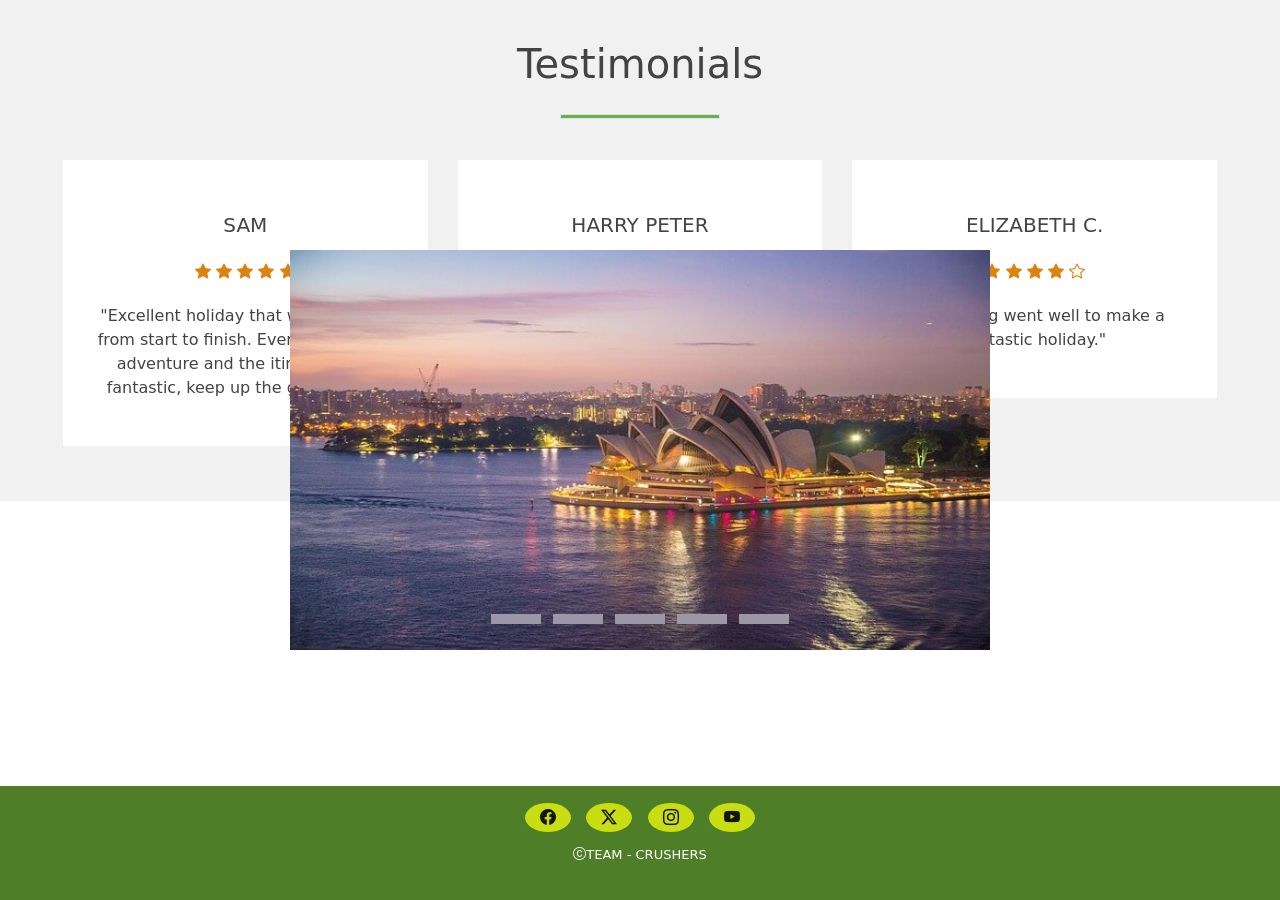
==== index.html @ ecd47035 "fixed testimonial in one row" ====
<!DOCTYPE html>
<html lang="en">

<head>

    <meta charset="UTF-8">
    <meta name="viewport" content="width=device-width, initial-scale=1.0">
    <link href="https://cdn.jsdelivr.net/npm/bootstrap@5.3.3/dist/css/bootstrap.min.css" rel="stylesheet">
    <link rel="stylesheet" href="assets/css/style.css">
    <link rel="stylesheet" href="https://cdn.jsdelivr.net/npm/bootstrap-icons@1.11.3/font/bootstrap-icons.min.css">
    <link rel="preconnect" href="https://fonts.googleapis.com">
    <link rel="preconnect" href="https://fonts.gstatic.com" crossorigin>
    <link
        href="https://fonts.googleapis.com/css2?family=Carattere&family=Noto+Sans:ital,wght@0,100..900;1,100..900&family=Open+Sans:ital,wght@0,300..800;1,300..800&family=Roboto:ital,wght@0,100;0,300;0,400;0,500;0,700;0,900;1,100;1,300;1,400;1,500;1,700;1,900&display=swap"
        rel="stylesheet">
    <title>Wanderlust Adventure</title>

</head>

<body>

    <!-- Logo, Navigation bar, Hero image1 and Hero text -->
    <header>

    </header>


    <!-- Popular destination section, with carousel? and search form?-->
    <section>
        <div class="slidershow middle">
            <div class="slides">
                <input type="radio" name="r1" id="r1" checked>
                <input type="radio" name="r2" id="r2">
                <input type="radio" name="r3" id="r3">
                <input type="radio" name="r4" id="r4">
                <input type="radio" name="r5" id="r5">
                <div class="image m1">
                    <img src="assets/css/images/australia_sydney_compressed.jpg" alt="australia_sydney_compressed">
                </div>
                <div class="image">
                    <img src="assets/css/images/brasil_rio_de_janeiro_compressed.jpg"
                        alt="brasil_rio_de_janeiro_compressed">
                </div>
                <div class="image">
                    <img src="assets/css/images/iceland_geyser_compressed.jpg" alt="iceland_geyser_compressed">
                </div>
                <div class="image">
                    <img src="assets/css/images/new_york_statue_of_liberty_compressed.jpg"
                        alt="new_york_statue_of_liberty_compressed">
                </div>
                <div class="image">
                    <img src="assets/css/images/paris_eiffel_tower_compressed.jpg" alt="paris_eiffel_tower_compressed">
                </div>
            </div>
            <div class="navigation">
                <label for="r1" class="bar"></label>
                <label for="r2" class="bar"></label>
                <label for="r3" class="bar"></label>
                <label for="r4" class="bar"></label>
                <label for="r5" class="bar"></label>
            </div>
        </div>
    </section>
    <!-- Testimonials -->
    <section>
        <div class="testimonials">
            <div class="inner">
                <h1>Testimonials</h1>
                <div class="border"></div>

                <div class="row">
                    <div class="col">
                        <div class="testimonial">
                            <div class="name">Sam</div>
                            <div class="stars">
                                <i class="bi bi-star-fill"></i>
                                <i class="bi bi-star-fill"></i>
                                <i class="bi bi-star-fill"></i>
                                <i class="bi bi-star-fill"></i>
                                <i class="bi bi-star-fill"></i>
                            </div>
                            <p>"Excellent holiday that was faultless from start to finish. Everyday was an adventure and
                                the itinerary was fantastic, keep up the good work!"</p>
                        </div>
                    </div>
                    <div class="col">
                        <div class="testimonial">
                            <div class="name">Harry Peter</div>
                            <div class="stars">
                                <i class="bi bi-star-fill"></i>
                                <i class="bi bi-star-fill"></i>
                                <i class="bi bi-star-fill"></i>
                                <i class="bi bi-star-fill"></i>
                                <i class="bi bi-star-fill"></i>
                            </div>
                            <p>"All went smoothly, and the information received was very useful."</p>
                        </div>
                    </div>
    
                    <div class="col">
                        <div class="testimonial">
                            <div class="name">Elizabeth C.</div>
                            <div class="stars">
                                <i class="bi bi-star-fill"></i>
                                <i class="bi bi-star-fill"></i>
                                <i class="bi bi-star-fill"></i>
                                <i class="bi bi-star-fill"></i>
                                <i class="bi bi-star"></i>
                            </div>
                            <p>
                                "Everything went well to make a fantastic holiday."</p>
                        </div>
                    </div>
                </div>
                
            </div>
        </div>
        </div>
        </div>

    </section>

    <!-- Footer -->
    <footer>
        <div class="footer-container">
            <div class="social-network social-icons">
                <span>
                    <a href="https://www.facebook.com/" target="_blank" aria-label="visit our facebook page"><i
                            class="bi bi-facebook"></i></a>
                    <a href="https://x.com/" target="_blank" aria-label="visit our twitter page"><i
                            class="bi bi-twitter-x"></i></a>
                    <a href="https://www.instagram.com/" target="_blank" aria-label="visit our instagram page"><i
                            class="bi bi-instagram"></i></a>
                    <a href="https://www.youtube.com/" target="_blank" aria-label="visit our youtube page"><i
                            class="bi bi-youtube"></i></a>
                </span>
            </div>

            <div class="footer-bottom">
                <p><i class="bi bi-c-circle"></i> Team - Crushers</p>

            </div>

        </div>
    </footer>



    <script src="https://cdn.jsdelivr.net/npm/bootstrap@5.3.3/dist/js/bootstrap.bundle.min.js">
    </script>

</body>

</html>
---- assets/css/style.css ----
html{
    height: 100%;
}

body {
    margin: 0;
    padding: 0;
    /* background: rgb(25, 12, 41); */
    min-height: 100%;
    display: flex;
    flex-direction: column;
}



/* Style for Popular destination section */

.slidershow {
    width: 700px;
    height: 400px;
    overflow: hidden;
}

.middle {
    position: absolute;
    top: 50%;
    left: 50%;
    transform: translate(-50%, -50%);

}

.navigation {
    position: absolute;
    bottom: 20px;
    left: 50%;
    transform: translateX(-50%);
    display: flex;
}

.bar {
    width: 50px;
    height: 10px;
    border-radius: 2px solid #ffffff;
    margin: 6px;
    background-color: #9c96a7;
    cursor: pointer;
    transition: 0.4s;
}

.bar:hover {
    background-color: #dd820c;
}

input[name="r1"]{
    position: absolute;
    visibility: hidden;
}

input[name="r2"]{
    position: absolute;
    visibility: hidden;
}

input[name="r3"]{
    position: absolute;
    visibility: hidden;
}

input[name="r4"]{
    position: absolute;
    visibility: hidden;
}

input[name="r5"]{
    position: absolute;
    visibility: hidden;
}

.slides {
    width: 500%;
    height: 100%;
    display: flex;
}

.image {
    width: 20%;
    transition: 0.6s;
}

.image img {
    width: 100%;
    height: 100%;
}

#r1:checked ~ .m1 {
    margin-left: 0;
}

#r2:checked ~ .m1 {
    margin-left: -20%;
}

#r3:checked ~ .m1 {
    margin-left: -40%;
}

#r4:checked ~ .m1 {
    margin-left: -60%;
}

#r5:checked ~ .m1 {
    margin-left: -80%;
}

/* ---------------------Testimonials Style-------- */

.testimonials {
    padding: 40px 0;
    background: #f1f1f1;
    color: #434343;
    display: flex;
    flex-wrap: wrap;
    text-align: center;
}

.inner {
    max-width: 1200px;
    margin: auto;
    overflow: hidden;
    padding: 0 20px;
}

.border {
    width: 160px;
    height: 5px;
    background: #6ab04c;
    margin: 26px auto;
}

.row {
    display: flex;
    flex-wrap: wrap;
    justify-content: center;
}

.col {
    flex: 33.33%;
    max-width: 33.33%;
    box-sizing: border-box;
    padding: 15px;
}

.testimonial {
    background: #fff;
    padding: 30px;
}

.name {
    font-size: 20px;
    text-transform: uppercase;
    margin: 20px 0;
}

.stars {
    color: #dd820c;
    margin-bottom: 20px;

}
/* for footer area */
footer{
    background-color: rgb(78, 126, 39);
    width: 100%;
    display: inline-block;
    margin-top: auto;

}

.footer-container{
    height: auto;
    width: 100%;
    padding: 20px 15px 20px 15px;
}

.social-network{
    display: flex;
    justify-content: center;
        
}

.social-icons a{
    list-style-type: none;
    display: inline block;
    text-decoration: none;
    padding: 5px;
    margin: 5px;
    background-color: #c9dd13;
    border-radius: 50%;
}


.social-icons a i{
    font-size: 1em;
    color: black;
    padding: 10px;
    opacity: 0.9;
    
}

.social-icons a:hover{
    background-color: #dd820c;
    transition: 0.5s;
}

.footer-bottom{
    align-items: center;
}

.footer-bottom p{
    display: flex;
    justify-content: center;
    text-transform: uppercase;
    font-size: small;
    padding-top: 15px;
    color: #fff;
}
.footer-bottom p span{
    justify-content: space-around;
}
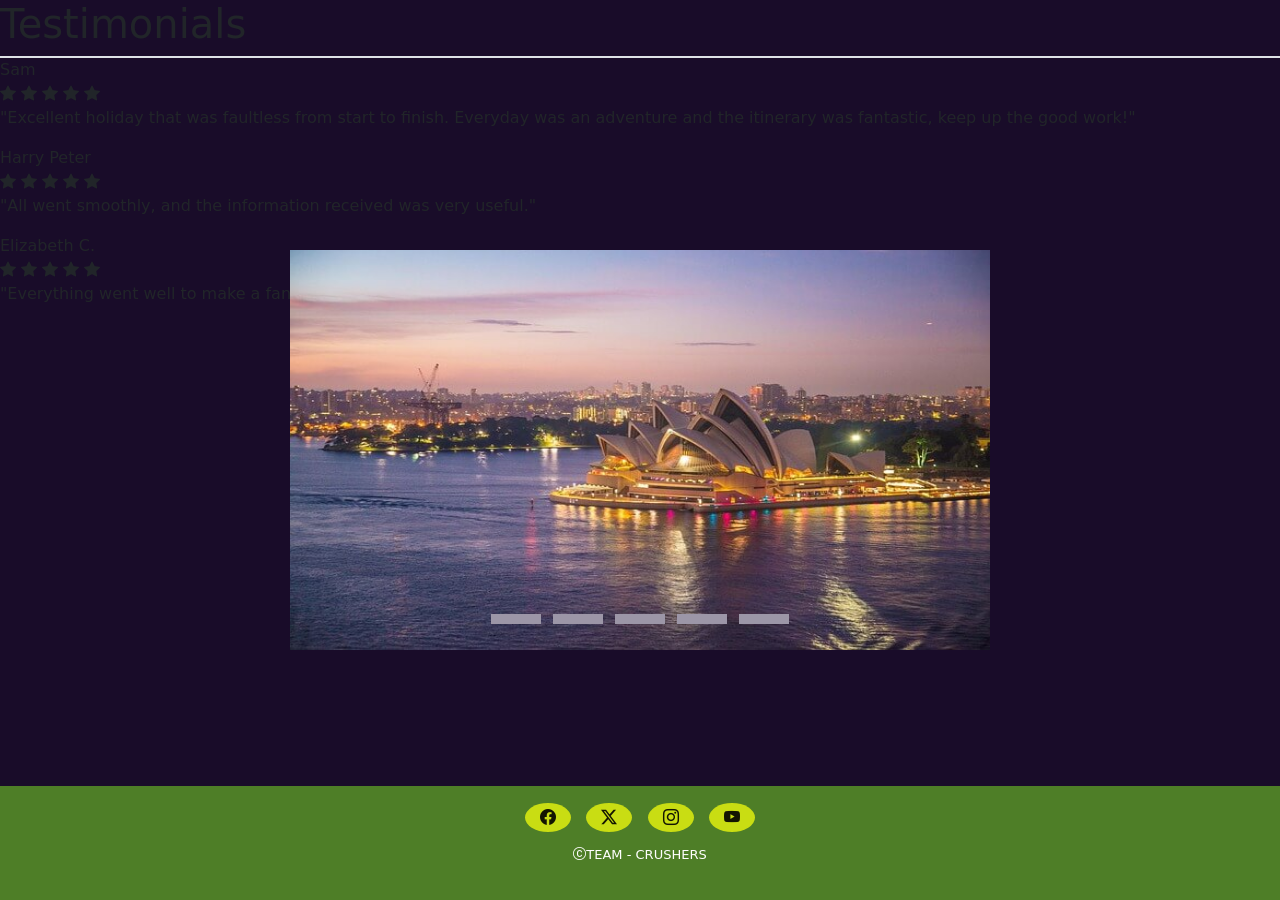
==== commit df88d297: "Added merged CSS file combining both styles." ====
--- a/index.html
+++ b/index.html
@@ -1,6 +1,5 @@
 <!DOCTYPE html>
 <html lang="en">
-
 <head>
 
     <meta charset="UTF-8">
@@ -10,9 +9,7 @@
     <link rel="stylesheet" href="https://cdn.jsdelivr.net/npm/bootstrap-icons@1.11.3/font/bootstrap-icons.min.css">
     <link rel="preconnect" href="https://fonts.googleapis.com">
     <link rel="preconnect" href="https://fonts.gstatic.com" crossorigin>
-    <link
-        href="https://fonts.googleapis.com/css2?family=Carattere&family=Noto+Sans:ital,wght@0,100..900;1,100..900&family=Open+Sans:ital,wght@0,300..800;1,300..800&family=Roboto:ital,wght@0,100;0,300;0,400;0,500;0,700;0,900;1,100;1,300;1,400;1,500;1,700;1,900&display=swap"
-        rel="stylesheet">
+    <link href="https://fonts.googleapis.com/css2?family=Carattere&family=Noto+Sans:ital,wght@0,100..900;1,100..900&family=Open+Sans:ital,wght@0,300..800;1,300..800&family=Roboto:ital,wght@0,100;0,300;0,400;0,500;0,700;0,900;1,100;1,300;1,400;1,500;1,700;1,900&display=swap" rel="stylesheet">
     <title>Wanderlust Adventure</title>
 
 </head>
@@ -20,11 +17,11 @@
 <body>
 
     <!-- Logo, Navigation bar, Hero image1 and Hero text -->
-    <header>
-
-    </header>
-
-
+    <header>       
+        
+    </header>  
+    
+    
     <!-- Popular destination section, with carousel? and search form?-->
     <section>
         <div class="slidershow middle">
@@ -38,15 +35,13 @@
                     <img src="assets/css/images/australia_sydney_compressed.jpg" alt="australia_sydney_compressed">
                 </div>
                 <div class="image">
-                    <img src="assets/css/images/brasil_rio_de_janeiro_compressed.jpg"
-                        alt="brasil_rio_de_janeiro_compressed">
+                    <img src="assets/css/images/brasil_rio_de_janeiro_compressed.jpg" alt="brasil_rio_de_janeiro_compressed">
                 </div>
                 <div class="image">
                     <img src="assets/css/images/iceland_geyser_compressed.jpg" alt="iceland_geyser_compressed">
                 </div>
                 <div class="image">
-                    <img src="assets/css/images/new_york_statue_of_liberty_compressed.jpg"
-                        alt="new_york_statue_of_liberty_compressed">
+                    <img src="assets/css/images/new_york_statue_of_liberty_compressed.jpg" alt="new_york_statue_of_liberty_compressed">
                 </div>
                 <div class="image">
                     <img src="assets/css/images/paris_eiffel_tower_compressed.jpg" alt="paris_eiffel_tower_compressed">
@@ -59,9 +54,9 @@
                 <label for="r4" class="bar"></label>
                 <label for="r5" class="bar"></label>
             </div>
-        </div>
+        </div>  
     </section>
-    <!-- Testimonials -->
+   <!-- Testimonials -->
     <section>
         <div class="testimonials">
             <div class="inner">
@@ -79,45 +74,42 @@
                                 <i class="bi bi-star-fill"></i>
                                 <i class="bi bi-star-fill"></i>
                             </div>
-                            <p>"Excellent holiday that was faultless from start to finish. Everyday was an adventure and
-                                the itinerary was fantastic, keep up the good work!"</p>
-                        </div>
-                    </div>
-                    <div class="col">
-                        <div class="testimonial">
-                            <div class="name">Harry Peter</div>
-                            <div class="stars">
-                                <i class="bi bi-star-fill"></i>
-                                <i class="bi bi-star-fill"></i>
-                                <i class="bi bi-star-fill"></i>
-                                <i class="bi bi-star-fill"></i>
-                                <i class="bi bi-star-fill"></i>
-                            </div>
-                            <p>"All went smoothly, and the information received was very useful."</p>
-                        </div>
-                    </div>
-    
-                    <div class="col">
-                        <div class="testimonial">
-                            <div class="name">Elizabeth C.</div>
-                            <div class="stars">
-                                <i class="bi bi-star-fill"></i>
-                                <i class="bi bi-star-fill"></i>
-                                <i class="bi bi-star-fill"></i>
-                                <i class="bi bi-star-fill"></i>
-                                <i class="bi bi-star"></i>
-                            </div>
-                            <p>
-                                "Everything went well to make a fantastic holiday."</p>
+                            <p>"Excellent holiday that was faultless from start to finish. Everyday was an adventure and the itinerary was fantastic, keep up the good work!"</p>
                         </div>
                     </div>
                 </div>
-                
+                <div class="col">
+                    <div class="testimonial">
+                        <div class="name">Harry Peter</div>
+                        <div class="stars">
+                            <i class="bi bi-star-fill"></i>
+                            <i class="bi bi-star-fill"></i>
+                            <i class="bi bi-star-fill"></i>
+                            <i class="bi bi-star-fill"></i>
+                            <i class="bi bi-star-fill"></i>
+                        </div>
+                        <p>"All went smoothly, and the information received was very useful."</p>
+                    </div>
+                </div>
+            </div>
+            <div class="col">
+                <div class="testimonial">
+                    <div class="name">Elizabeth C.</div>
+                    <div class="stars">
+                        <i class="bi bi-star-fill"></i>
+                        <i class="bi bi-star-fill"></i>
+                        <i class="bi bi-star-fill"></i>
+                        <i class="bi bi-star-fill"></i>
+                        <i class="bi bi-star-fill"></i>
+                    </div>
+                    <p>
+                        "Everything went well to make a fantastic holiday."</p>
+                </div>
             </div>
         </div>
+            </div>
         </div>
-        </div>
-
+         
     </section>
 
     <!-- Footer -->
@@ -125,30 +117,26 @@
         <div class="footer-container">
             <div class="social-network social-icons">
                 <span>
-                    <a href="https://www.facebook.com/" target="_blank" aria-label="visit our facebook page"><i
-                            class="bi bi-facebook"></i></a>
-                    <a href="https://x.com/" target="_blank" aria-label="visit our twitter page"><i
-                            class="bi bi-twitter-x"></i></a>
-                    <a href="https://www.instagram.com/" target="_blank" aria-label="visit our instagram page"><i
-                            class="bi bi-instagram"></i></a>
-                    <a href="https://www.youtube.com/" target="_blank" aria-label="visit our youtube page"><i
-                            class="bi bi-youtube"></i></a>
+                    <a href="https://www.facebook.com/" target="_blank" aria-label="visit our facebook page"><i class="bi bi-facebook"></i></a>
+                    <a href="https://x.com/" target="_blank" aria-label="visit our twitter page"><i class="bi bi-twitter-x"></i></a>
+                    <a href="https://www.instagram.com/" target="_blank" aria-label="visit our instagram page"><i class="bi bi-instagram"></i></a>
+                    <a href="https://www.youtube.com/" target="_blank" aria-label="visit our youtube page"><i class="bi bi-youtube"></i></a>
                 </span>
             </div>
 
             <div class="footer-bottom">
                 <p><i class="bi bi-c-circle"></i> Team - Crushers</p>
 
-            </div>
-
+            </div>          
+        
         </div>
     </footer>
 
+    
 
-
-    <script src="https://cdn.jsdelivr.net/npm/bootstrap@5.3.3/dist/js/bootstrap.bundle.min.js">
+    <script src="https://cdn.jsdelivr.net/npm/bootstrap@5.3.3/dist/js/bootstrap.bundle.min.js">        
     </script>
-
+    
 </body>
 
 </html>
--- a/assets/css/style.css
+++ b/assets/css/style.css
@@ -1,18 +1,15 @@
-
-html{
+html {
     height: 100%;
 }
 
 body {
     margin: 0;
     padding: 0;
-    /* background: rgb(25, 12, 41); */
+    background: rgb(25, 12, 41);
     min-height: 100%;
     display: flex;
     flex-direction: column;
 }
-
-
 
 /* Style for Popular destination section */
 
@@ -27,7 +24,6 @@
     top: 50%;
     left: 50%;
     transform: translate(-50%, -50%);
-
 }
 
 .navigation {
@@ -52,27 +48,11 @@
     background-color: #dd820c;
 }
 
-input[name="r1"]{
-    position: absolute;
-    visibility: hidden;
-}
-
-input[name="r2"]{
-    position: absolute;
-    visibility: hidden;
-}
-
-input[name="r3"]{
-    position: absolute;
-    visibility: hidden;
-}
-
-input[name="r4"]{
-    position: absolute;
-    visibility: hidden;
-}
-
-input[name="r5"]{
+input[name="r1"],
+input[name="r2"],
+input[name="r3"],
+input[name="r4"],
+input[name="r5"] {
     position: absolute;
     visibility: hidden;
 }
@@ -113,82 +93,26 @@
     margin-left: -80%;
 }
 
-/* ---------------------Testimonials Style-------- */
-
-.testimonials {
-    padding: 40px 0;
-    background: #f1f1f1;
-    color: #434343;
-    display: flex;
-    flex-wrap: wrap;
-    text-align: center;
-}
-
-.inner {
-    max-width: 1200px;
-    margin: auto;
-    overflow: hidden;
-    padding: 0 20px;
-}
-
-.border {
-    width: 160px;
-    height: 5px;
-    background: #6ab04c;
-    margin: 26px auto;
-}
-
-.row {
-    display: flex;
-    flex-wrap: wrap;
-    justify-content: center;
-}
-
-.col {
-    flex: 33.33%;
-    max-width: 33.33%;
-    box-sizing: border-box;
-    padding: 15px;
-}
-
-.testimonial {
-    background: #fff;
-    padding: 30px;
-}
-
-.name {
-    font-size: 20px;
-    text-transform: uppercase;
-    margin: 20px 0;
-}
-
-.stars {
-    color: #dd820c;
-    margin-bottom: 20px;
-
-}
 /* for footer area */
-footer{
+footer {
     background-color: rgb(78, 126, 39);
     width: 100%;
     display: inline-block;
     margin-top: auto;
-
-}
-
-.footer-container{
+}
+
+.footer-container {
     height: auto;
     width: 100%;
     padding: 20px 15px 20px 15px;
 }
 
-.social-network{
+.social-network {
     display: flex;
     justify-content: center;
-        
-}
-
-.social-icons a{
+}
+
+.social-icons a {
     list-style-type: none;
     display: inline block;
     text-decoration: none;
@@ -198,25 +122,23 @@
     border-radius: 50%;
 }
 
-
-.social-icons a i{
+.social-icons a i {
     font-size: 1em;
     color: black;
     padding: 10px;
     opacity: 0.9;
-    
-}
-
-.social-icons a:hover{
+}
+
+.social-icons a:hover {
     background-color: #dd820c;
     transition: 0.5s;
 }
 
-.footer-bottom{
+.footer-bottom {
     align-items: center;
 }
 
-.footer-bottom p{
+.footer-bottom p {
     display: flex;
     justify-content: center;
     text-transform: uppercase;
@@ -224,6 +146,55 @@
     padding-top: 15px;
     color: #fff;
 }
-.footer-bottom p span{
+
+.footer-bottom p span {
     justify-content: space-around;
-}+}
+
+/* Additional styles for header and navbar */
+
+.header-background {
+    background-image: url('../images/beach_compressed.jpg'); 
+    background-size: cover;
+    background-position: center;
+    color: white;
+    padding: 50px 0;
+}
+
+.breadcrumb-item a {
+    color: #ffffff;
+}
+
+.breadcrumb-item.active {
+    color: #ffffff;
+}
+
+.navbar {
+    background-color: #ffffff; 
+    color: #000000;
+    display: flex;
+    justify-content: space-between;
+    align-items: center;
+    padding: 1rem;
+}
+
+.navbar-nav {
+    list-style: none;
+    margin: 0;
+    padding: 0;
+    display: flex;
+    gap: 1rem;
+}
+
+.navbar a {
+    color: #000000; 
+    text-decoration: none;
+}
+
+.navbar a:hover {
+    color: #000000; 
+}
+
+.navbar .disabled {
+    color: #cccccc; 
+}
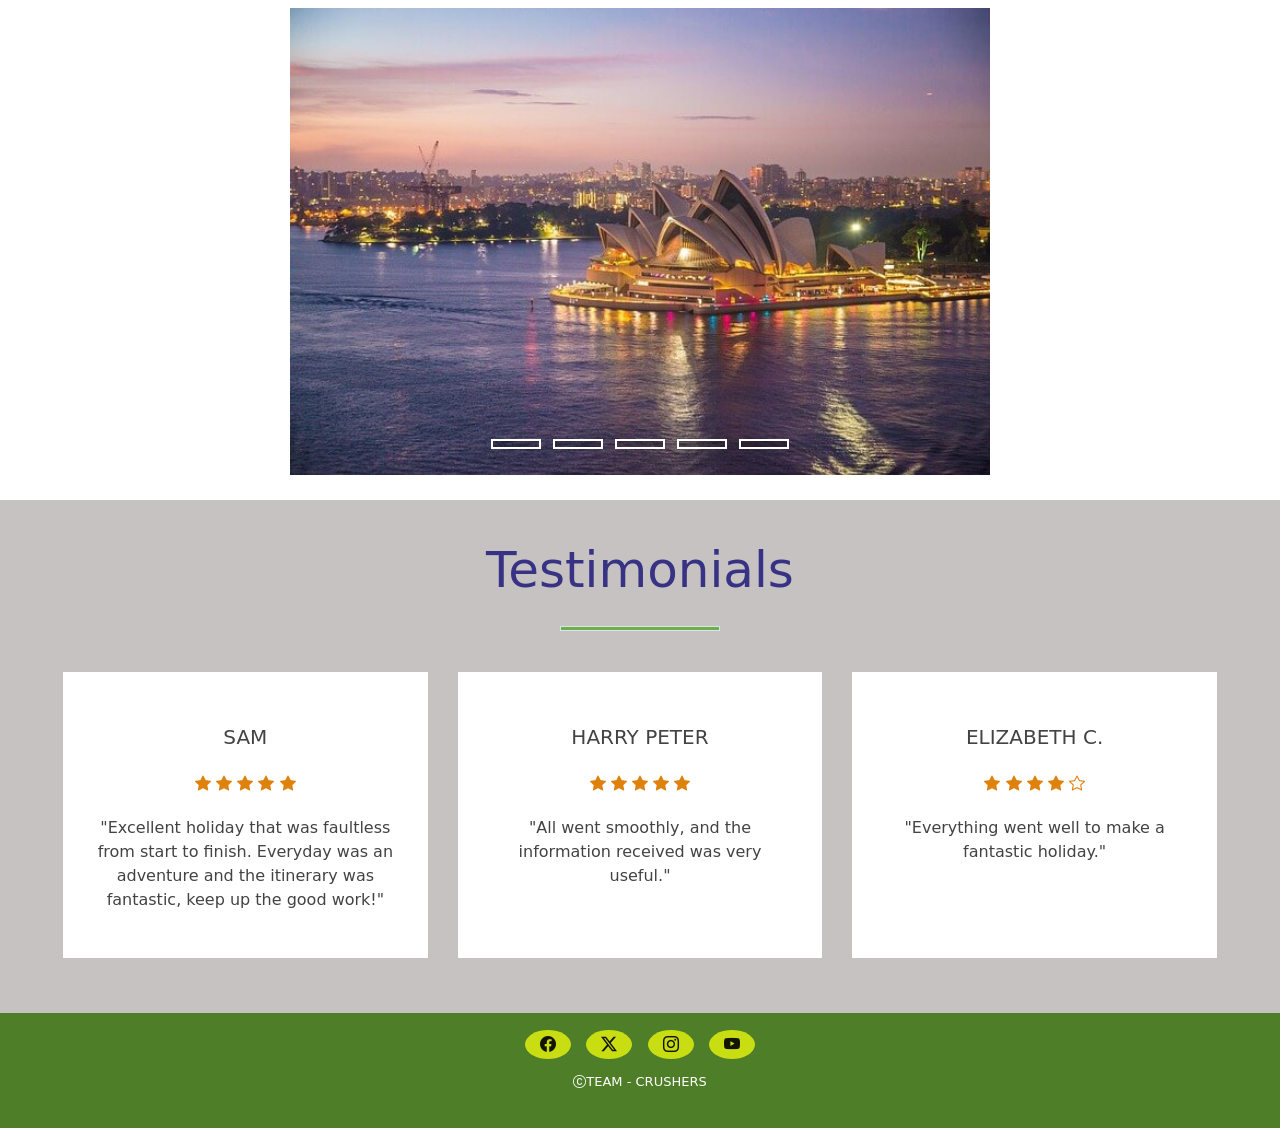
==== commit 48c89405: "added style to testimonials" ====
--- a/index.html
+++ b/index.html
@@ -1,5 +1,6 @@
 <!DOCTYPE html>
 <html lang="en">
+
 <head>
 
     <meta charset="UTF-8">
@@ -9,7 +10,9 @@
     <link rel="stylesheet" href="https://cdn.jsdelivr.net/npm/bootstrap-icons@1.11.3/font/bootstrap-icons.min.css">
     <link rel="preconnect" href="https://fonts.googleapis.com">
     <link rel="preconnect" href="https://fonts.gstatic.com" crossorigin>
-    <link href="https://fonts.googleapis.com/css2?family=Carattere&family=Noto+Sans:ital,wght@0,100..900;1,100..900&family=Open+Sans:ital,wght@0,300..800;1,300..800&family=Roboto:ital,wght@0,100;0,300;0,400;0,500;0,700;0,900;1,100;1,300;1,400;1,500;1,700;1,900&display=swap" rel="stylesheet">
+    <link
+        href="https://fonts.googleapis.com/css2?family=Carattere&family=Noto+Sans:ital,wght@0,100..900;1,100..900&family=Open+Sans:ital,wght@0,300..800;1,300..800&family=Roboto:ital,wght@0,100;0,300;0,400;0,500;0,700;0,900;1,100;1,300;1,400;1,500;1,700;1,900&display=swap"
+        rel="stylesheet">
     <title>Wanderlust Adventure</title>
 
 </head>
@@ -17,31 +20,33 @@
 <body>
 
     <!-- Logo, Navigation bar, Hero image1 and Hero text -->
-    <header>       
-        
-    </header>  
-    
-    
+    <header>
+
+    </header>
+
+
     <!-- Popular destination section, with carousel? and search form?-->
     <section>
         <div class="slidershow middle">
             <div class="slides">
                 <input type="radio" name="r1" id="r1" checked>
-                <input type="radio" name="r2" id="r2">
-                <input type="radio" name="r3" id="r3">
-                <input type="radio" name="r4" id="r4">
-                <input type="radio" name="r5" id="r5">
+                <input type="radio" name="r1" id="r2">
+                <input type="radio" name="r1" id="r3">
+                <input type="radio" name="r1" id="r4">
+                <input type="radio" name="r1" id="r5">
                 <div class="image m1">
                     <img src="assets/css/images/australia_sydney_compressed.jpg" alt="australia_sydney_compressed">
                 </div>
                 <div class="image">
-                    <img src="assets/css/images/brasil_rio_de_janeiro_compressed.jpg" alt="brasil_rio_de_janeiro_compressed">
+                    <img src="assets/css/images/brasil_rio_de_janeiro_compressed.jpg"
+                        alt="brasil_rio_de_janeiro_compressed">
                 </div>
                 <div class="image">
                     <img src="assets/css/images/iceland_geyser_compressed.jpg" alt="iceland_geyser_compressed">
                 </div>
                 <div class="image">
-                    <img src="assets/css/images/new_york_statue_of_liberty_compressed.jpg" alt="new_york_statue_of_liberty_compressed">
+                    <img src="assets/css/images/new_york_statue_of_liberty_compressed.jpg"
+                        alt="new_york_statue_of_liberty_compressed">
                 </div>
                 <div class="image">
                     <img src="assets/css/images/paris_eiffel_tower_compressed.jpg" alt="paris_eiffel_tower_compressed">
@@ -54,9 +59,9 @@
                 <label for="r4" class="bar"></label>
                 <label for="r5" class="bar"></label>
             </div>
-        </div>  
+        </div>
     </section>
-   <!-- Testimonials -->
+    <!-- Testimonials -->
     <section>
         <div class="testimonials">
             <div class="inner">
@@ -74,42 +79,45 @@
                                 <i class="bi bi-star-fill"></i>
                                 <i class="bi bi-star-fill"></i>
                             </div>
-                            <p>"Excellent holiday that was faultless from start to finish. Everyday was an adventure and the itinerary was fantastic, keep up the good work!"</p>
+                            <p>"Excellent holiday that was faultless from start to finish. Everyday was an adventure and
+                                the itinerary was fantastic, keep up the good work!"</p>
+                        </div>
+                    </div>
+                    <div class="col">
+                        <div class="testimonial">
+                            <div class="name">Harry Peter</div>
+                            <div class="stars">
+                                <i class="bi bi-star-fill"></i>
+                                <i class="bi bi-star-fill"></i>
+                                <i class="bi bi-star-fill"></i>
+                                <i class="bi bi-star-fill"></i>
+                                <i class="bi bi-star-fill"></i>
+                            </div>
+                            <p>"All went smoothly, and the information received was very useful."</p>
+                        </div>
+                    </div>
+    
+                    <div class="col">
+                        <div class="testimonial">
+                            <div class="name">Elizabeth C.</div>
+                            <div class="stars">
+                                <i class="bi bi-star-fill"></i>
+                                <i class="bi bi-star-fill"></i>
+                                <i class="bi bi-star-fill"></i>
+                                <i class="bi bi-star-fill"></i>
+                                <i class="bi bi-star"></i>
+                            </div>
+                            <p>
+                                "Everything went well to make a fantastic holiday."</p>
                         </div>
                     </div>
                 </div>
-                <div class="col">
-                    <div class="testimonial">
-                        <div class="name">Harry Peter</div>
-                        <div class="stars">
-                            <i class="bi bi-star-fill"></i>
-                            <i class="bi bi-star-fill"></i>
-                            <i class="bi bi-star-fill"></i>
-                            <i class="bi bi-star-fill"></i>
-                            <i class="bi bi-star-fill"></i>
-                        </div>
-                        <p>"All went smoothly, and the information received was very useful."</p>
-                    </div>
-                </div>
-            </div>
-            <div class="col">
-                <div class="testimonial">
-                    <div class="name">Elizabeth C.</div>
-                    <div class="stars">
-                        <i class="bi bi-star-fill"></i>
-                        <i class="bi bi-star-fill"></i>
-                        <i class="bi bi-star-fill"></i>
-                        <i class="bi bi-star-fill"></i>
-                        <i class="bi bi-star-fill"></i>
-                    </div>
-                    <p>
-                        "Everything went well to make a fantastic holiday."</p>
-                </div>
+                
             </div>
         </div>
-            </div>
         </div>
-         
+        </div>
+
     </section>
 
     <!-- Footer -->
@@ -117,26 +125,30 @@
         <div class="footer-container">
             <div class="social-network social-icons">
                 <span>
-                    <a href="https://www.facebook.com/" target="_blank" aria-label="visit our facebook page"><i class="bi bi-facebook"></i></a>
-                    <a href="https://x.com/" target="_blank" aria-label="visit our twitter page"><i class="bi bi-twitter-x"></i></a>
-                    <a href="https://www.instagram.com/" target="_blank" aria-label="visit our instagram page"><i class="bi bi-instagram"></i></a>
-                    <a href="https://www.youtube.com/" target="_blank" aria-label="visit our youtube page"><i class="bi bi-youtube"></i></a>
+                    <a href="https://www.facebook.com/" target="_blank" aria-label="visit our facebook page"><i
+                            class="bi bi-facebook"></i></a>
+                    <a href="https://x.com/" target="_blank" aria-label="visit our twitter page"><i
+                            class="bi bi-twitter-x"></i></a>
+                    <a href="https://www.instagram.com/" target="_blank" aria-label="visit our instagram page"><i
+                            class="bi bi-instagram"></i></a>
+                    <a href="https://www.youtube.com/" target="_blank" aria-label="visit our youtube page"><i
+                            class="bi bi-youtube"></i></a>
                 </span>
             </div>
 
             <div class="footer-bottom">
                 <p><i class="bi bi-c-circle"></i> Team - Crushers</p>
 
-            </div>          
-        
+            </div>
+
         </div>
     </footer>
 
-    
 
-    <script src="https://cdn.jsdelivr.net/npm/bootstrap@5.3.3/dist/js/bootstrap.bundle.min.js">        
+
+    <script src="https://cdn.jsdelivr.net/npm/bootstrap@5.3.3/dist/js/bootstrap.bundle.min.js">
     </script>
-    
+
 </body>
 
 </html>
--- a/assets/css/style.css
+++ b/assets/css/style.css
@@ -1,29 +1,34 @@
-html {
+
+html{
     height: 100%;
 }
 
 body {
     margin: 0;
     padding: 0;
-    background: rgb(25, 12, 41);
+    /* background: rgb(32, 24, 77); */
     min-height: 100%;
     display: flex;
     flex-direction: column;
 }
+
+
 
 /* Style for Popular destination section */
 
 .slidershow {
     width: 700px;
-    height: 400px;
+    height: 500px;
     overflow: hidden;
+    margin-top: auto;
 }
 
 .middle {
-    position: absolute;
+    position: relative;
     top: 50%;
     left: 50%;
-    transform: translate(-50%, -50%);
+    transform: translate(-50%, -5%);
+
 }
 
 .navigation {
@@ -37,9 +42,9 @@
 .bar {
     width: 50px;
     height: 10px;
-    border-radius: 2px solid #ffffff;
+    border: 2px solid #ffffff;
     margin: 6px;
-    background-color: #9c96a7;
+    background-color: rgba(0, 0, 0, 0.2);
     cursor: pointer;
     transition: 0.4s;
 }
@@ -48,11 +53,27 @@
     background-color: #dd820c;
 }
 
-input[name="r1"],
-input[name="r2"],
-input[name="r3"],
-input[name="r4"],
-input[name="r5"] {
+input[name="r1"]{
+    position: absolute;
+    visibility: hidden;
+}
+
+input[name="r2"]{
+    position: absolute;
+    visibility: hidden;
+}
+
+input[name="r3"]{
+    position: absolute;
+    visibility: hidden;
+}
+
+input[name="r4"]{
+    position: absolute;
+    visibility: hidden;
+}
+
+input[name="r5"]{
     position: absolute;
     visibility: hidden;
 }
@@ -66,6 +87,7 @@
 .image {
     width: 20%;
     transition: 0.6s;
+    margin-top: auto;
 }
 
 .image img {
@@ -78,7 +100,7 @@
 }
 
 #r2:checked ~ .m1 {
-    margin-left: -20%;
+    margin-left: -20%; 
 }
 
 #r3:checked ~ .m1 {
@@ -93,26 +115,92 @@
     margin-left: -80%;
 }
 
+/* ---------------------Testimonials Style-------- */
+
+.testimonials {
+    padding: 40px 0;
+    background: #c7c2c2;
+    color: #434343;
+    display: flex;
+    flex-wrap: wrap;
+    text-align: center;
+    margin-top: auto;
+}
+.testimonials h1 {
+    font-size: 50px;
+    color: rgb(55, 50, 131);
+    font-style: normal;
+   
+}
+
+.inner {
+    max-width: 1200px;
+    margin: auto;
+    overflow: hidden;
+    padding: 0 20px;
+}
+
+.border {
+    width: 160px;
+    height: 5px;
+    background: #6ab04c;
+    margin: 26px auto;
+}
+
+.row {
+    display: flex;
+    flex-wrap: wrap;
+    justify-content: center;
+    z-index: 1;
+}
+
+.col {
+    flex: 33.33%;
+    max-width: 33.33%;
+    box-sizing: border-box;
+    padding: 15px;
+}
+
+.testimonial {
+    background: #fff;
+    padding: 30px;
+    width: 100%;
+    height: 100%;
+}
+
+.name {
+    font-size: 20px;
+    text-transform: uppercase;
+    margin: 20px 0;
+}
+
+.stars {
+    color: #dd820c;
+    margin-bottom: 20px;
+
+}
 /* for footer area */
-footer {
+footer{
     background-color: rgb(78, 126, 39);
     width: 100%;
     display: inline-block;
     margin-top: auto;
-}
-
-.footer-container {
+
+}
+
+.footer-container{
     height: auto;
     width: 100%;
     padding: 20px 15px 20px 15px;
 }
 
-.social-network {
+.social-network{
     display: flex;
     justify-content: center;
-}
-
-.social-icons a {
+        
+}
+
+.social-icons a{
     list-style-type: none;
     display: inline block;
     text-decoration: none;
@@ -122,23 +210,25 @@
     border-radius: 50%;
 }
 
-.social-icons a i {
+
+.social-icons a i{
     font-size: 1em;
     color: black;
     padding: 10px;
     opacity: 0.9;
-}
-
-.social-icons a:hover {
+    
+}
+
+.social-icons a:hover{
     background-color: #dd820c;
     transition: 0.5s;
 }
 
-.footer-bottom {
+.footer-bottom{
     align-items: center;
 }
 
-.footer-bottom p {
+.footer-bottom p{
     display: flex;
     justify-content: center;
     text-transform: uppercase;
@@ -146,55 +236,22 @@
     padding-top: 15px;
     color: #fff;
 }
-
-.footer-bottom p span {
+.footer-bottom p span{
     justify-content: space-around;
 }
 
-/* Additional styles for header and navbar */
-
-.header-background {
-    background-image: url('../images/beach_compressed.jpg'); 
-    background-size: cover;
-    background-position: center;
-    color: white;
-    padding: 50px 0;
-}
-
-.breadcrumb-item a {
-    color: #ffffff;
-}
-
-.breadcrumb-item.active {
-    color: #ffffff;
-}
-
-.navbar {
-    background-color: #ffffff; 
-    color: #000000;
-    display: flex;
-    justify-content: space-between;
-    align-items: center;
-    padding: 1rem;
-}
-
-.navbar-nav {
-    list-style: none;
-    margin: 0;
-    padding: 0;
-    display: flex;
-    gap: 1rem;
-}
-
-.navbar a {
-    color: #000000; 
-    text-decoration: none;
-}
-
-.navbar a:hover {
-    color: #000000; 
-}
-
-.navbar .disabled {
-    color: #cccccc; 
-}
+/* ------------Media Queries for Testimonials------------------------ */
+
+@media screen and (max-width:960px){
+    .col {
+        flex: 100%;
+        max-width: 50%;
+    }
+}
+@media screen and (max-width:768px){
+    .col {
+        flex: 100%;
+        max-width: 100%;
+    }
+}
+
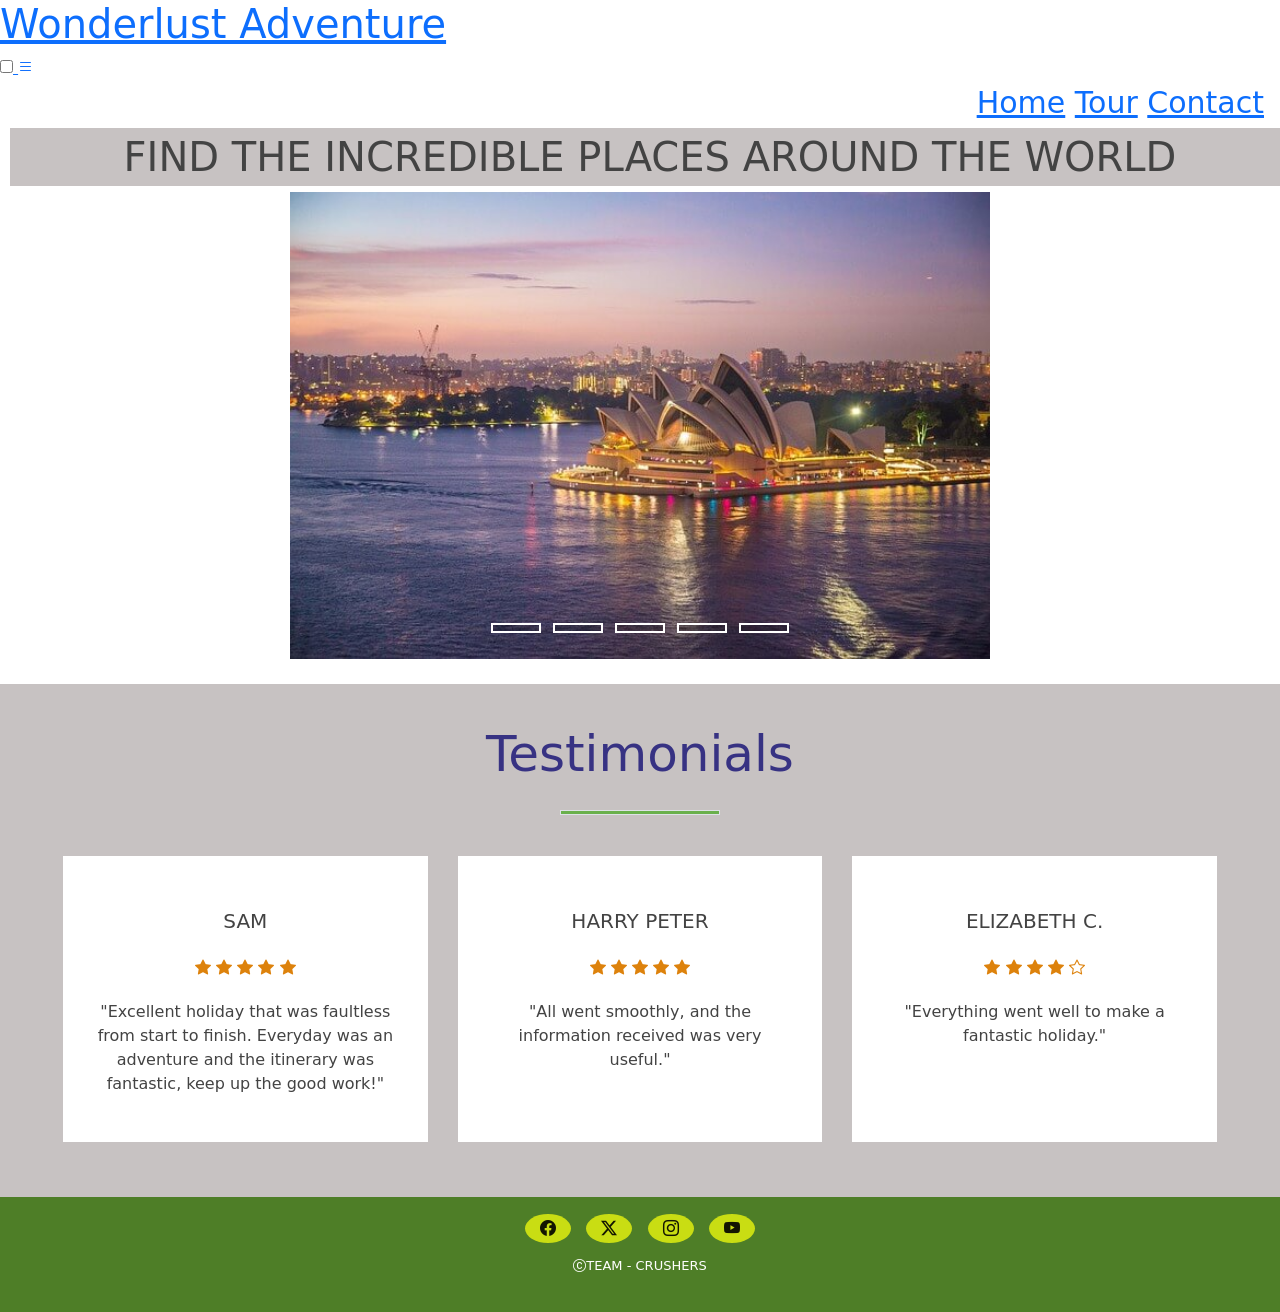
==== commit a91220c4: "add  content to ontact page" ====
--- a/index.html
+++ b/index.html
@@ -19,14 +19,31 @@
 
 <body>
 
+
     <!-- Logo, Navigation bar, Hero image1 and Hero text -->
     <header>
-
+        <a href="index.html">
+            <h1 id="logo">Wonderlust Adventure</h1>
+            <input type="checkbox" id="bar" name="burger-bar">
+            <label for="bar" class="burger-bar-menu">
+                <i class="bi bi-list"></i>
+            </label>
+        </a>
+        <nav>
+            <a href="index.html">Home</a>
+            <a href="tour.html">Tour</a>
+            <a href="contact.html">Contact</a>
+        </nav>
     </header>
 
+    <!-- Popular destination section, with carousel? and search form?-->
 
-    <!-- Popular destination section, with carousel? and search form?-->
+    <div class="tagline">
+        <h1>Find the incredible places around the world</h1>
+
+    </div>
     <section>
+
         <div class="slidershow middle">
             <div class="slides">
                 <input type="radio" name="r1" id="r1" checked>
@@ -96,7 +113,7 @@
                             <p>"All went smoothly, and the information received was very useful."</p>
                         </div>
                     </div>
-    
+
                     <div class="col">
                         <div class="testimonial">
                             <div class="name">Elizabeth C.</div>
@@ -112,7 +129,7 @@
                         </div>
                     </div>
                 </div>
-                
+
             </div>
         </div>
         </div>
--- a/assets/css/style.css
+++ b/assets/css/style.css
@@ -1,5 +1,9 @@
-
-html{
+*{
+    margin: 0;
+    padding: 0;
+}
+
+html {
     height: 100%;
 }
 
@@ -12,6 +16,38 @@
     flex-direction: column;
 }
 
+nav {
+    text-align: right;
+    font-size: 30px;
+    margin-right: 20px;
+    text-decoration: none;
+    position: absolute;
+    background-color: #ffffff;
+    width: 100%;
+    left: 0;
+    padding: 0 1rem;
+}
+
+.tagline {
+    text-align: center;
+    margin-bottom: auto;
+    margin-top: 3%;
+    text-transform: uppercase;
+    width: 100%;
+}
+
+.tagline h1{
+    background-color: #c7c2c2;
+    text-shadow: #27a327;
+    text-decoration: none;
+    color: #434343;
+    width: 100%;
+    display: flex;
+    flex-wrap: wrap;
+    padding: 5px;
+   justify-content: center;
+   transform: translate(10px, 10px);
+}
 
 
 /* Style for Popular destination section */
@@ -53,27 +89,11 @@
     background-color: #dd820c;
 }
 
-input[name="r1"]{
-    position: absolute;
-    visibility: hidden;
-}
-
-input[name="r2"]{
-    position: absolute;
-    visibility: hidden;
-}
-
-input[name="r3"]{
-    position: absolute;
-    visibility: hidden;
-}
-
-input[name="r4"]{
-    position: absolute;
-    visibility: hidden;
-}
-
-input[name="r5"]{
+input[name="r1"],
+input[name="r2"],
+input[name="r3"],
+input[name="r4"],
+input[name="r5"] {
     position: absolute;
     visibility: hidden;
 }
@@ -179,28 +199,100 @@
     margin-bottom: 20px;
 
 }
-/* for footer area */
-footer{
+/* ---------------------for contact page-------------------------- */
+.contact-page{
+    padding: 40px 0;
+    color: #434343;
+    display: flex;
+    flex-wrap: wrap;
+    text-align: center;
+    margin-top: auto;
+}
+
+
+.contact-details {
+    background: #e2dcdc;
+    padding: 30px;
+    width: 100%;
+    height: 100%;
+    box-shadow: #000000;
+}
+
+.contact-details span {
+    font-size: 50px;
+}
+
+.form-group {
+    margin: auto;
+    width: 500px;
+    max-width: 90%;
+}
+
+.form-group form {
+    width: 100%;
+    height: 100%;
+    padding: 20px;
+    background: #fff;
+    border-radius: 4px;
+    box-shadow: 0 8px 16px rgba(0, 0, 0, 0.3);
+}
+
+.form-group form h1 {
+    text-align: center;
+    margin-bottom: 24px;
+    color: #222;
+    text-transform: uppercase;
+}
+
+.form-group form .form-contral{
+    width: 100%;
+    height: 40px;
+    background: #fff;
+    border-radius: 4px;
+    border: 1px solid silver;
+    margin: 10px 0 18px 0;
+    padding: 0 10px;                                                                                                                                   
+}
+
+.form-group form .btn {
+    margin-left: auto;
+    width: 120px;
+    height: 34px;
+    border: none;
+    outline: none;
+    background: #27a327;
+    cursor: pointer;
+    font-size: 16px;
+    text-transform: uppercase;
+    color: white;
+    border-radius: 4px;
+    transition: 0.3s;
+}
+
+.form-group form .btn:hover {
+    opacity: 0.7;
+}
+
+/* ---------------------for footer area-------------------------- */
+footer {
     background-color: rgb(78, 126, 39);
     width: 100%;
     display: inline-block;
     margin-top: auto;
-
-}
-
-.footer-container{
+}
+
+.footer-container {
     height: auto;
     width: 100%;
     padding: 20px 15px 20px 15px;
 }
 
-.social-network{
+.social-network {
     display: flex;
     justify-content: center;
-        
-}
-
-.social-icons a{
+}
+
+.social-icons a {
     list-style-type: none;
     display: inline block;
     text-decoration: none;
@@ -210,25 +302,23 @@
     border-radius: 50%;
 }
 
-
-.social-icons a i{
+.social-icons a i {
     font-size: 1em;
     color: black;
     padding: 10px;
     opacity: 0.9;
-    
-}
-
-.social-icons a:hover{
+}
+
+.social-icons a:hover {
     background-color: #dd820c;
     transition: 0.5s;
 }
 
-.footer-bottom{
+.footer-bottom {
     align-items: center;
 }
 
-.footer-bottom p{
+.footer-bottom p {
     display: flex;
     justify-content: center;
     text-transform: uppercase;
@@ -236,7 +326,8 @@
     padding-top: 15px;
     color: #fff;
 }
-.footer-bottom p span{
+
+.footer-bottom p span {
     justify-content: space-around;
 }
 
@@ -255,3 +346,50 @@
     }
 }
 
+/* Additional styles for header and navbar */
+
+.header-background {
+    background-image: url('../images/beach_compressed.jpg'); 
+    background-size: cover;
+    background-position: center;
+    color: white;
+    padding: 50px 0;
+}
+
+.breadcrumb-item a {
+    color: #ffffff;
+}
+
+.breadcrumb-item.active {
+    color: #ffffff;
+}
+
+.navbar {
+    background-color: #ffffff; 
+    color: #000000;
+    display: flex;
+    justify-content: space-between;
+    align-items: center;
+    padding: 1rem;
+}
+
+.navbar-nav {
+    list-style: none;
+    margin: 0;
+    padding: 0;
+    display: flex;
+    gap: 1rem;
+}
+
+.navbar a {
+    color: #000000; 
+    text-decoration: none;
+}
+
+.navbar a:hover {
+    color: #000000; 
+}
+
+.navbar .disabled {
+    color: #cccccc; 
+}
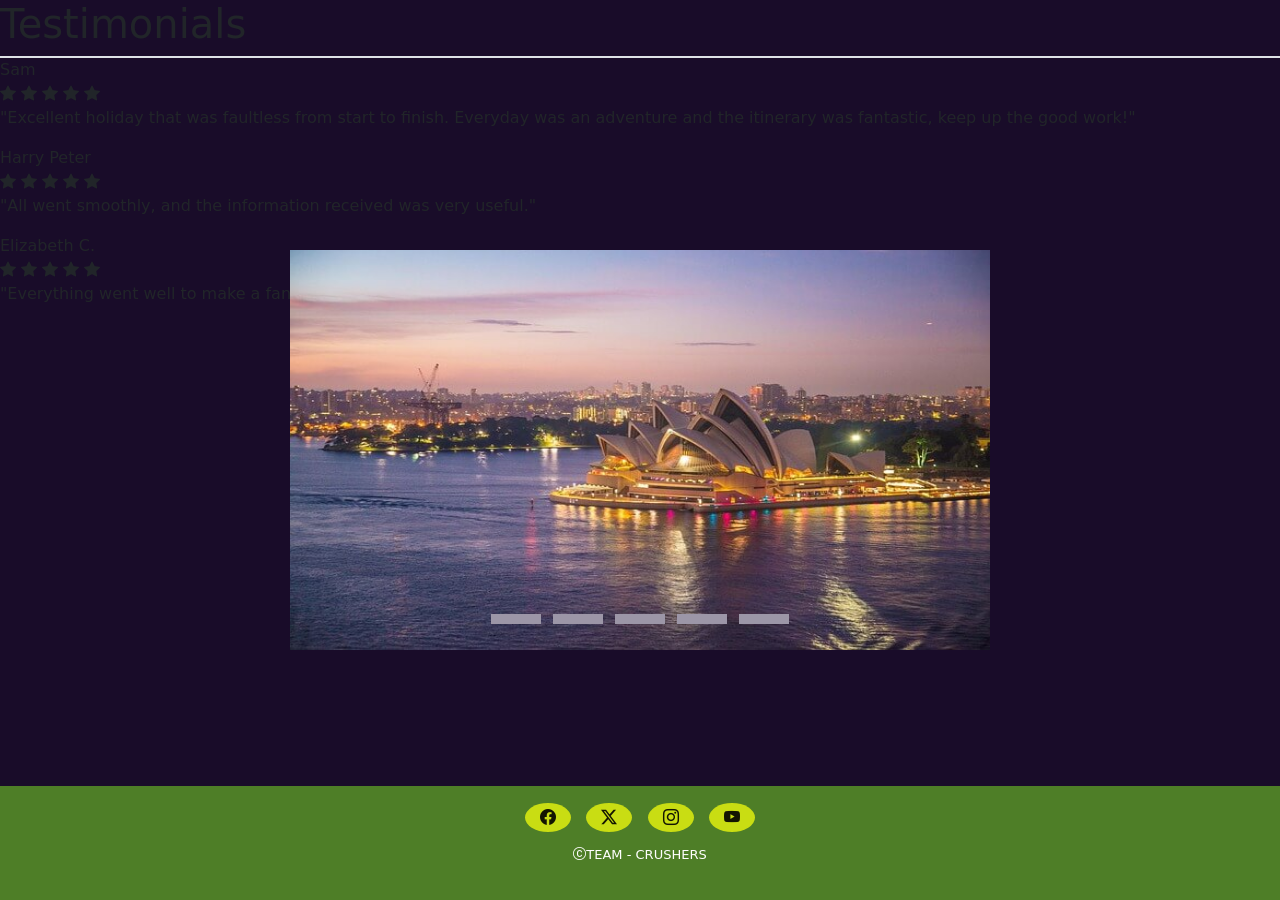
==== commit c6e7194b: "Added Contact page." ====
--- a/index.html
+++ b/index.html
@@ -1,6 +1,5 @@
 <!DOCTYPE html>
 <html lang="en">
-
 <head>
 
     <meta charset="UTF-8">
@@ -10,63 +9,42 @@
     <link rel="stylesheet" href="https://cdn.jsdelivr.net/npm/bootstrap-icons@1.11.3/font/bootstrap-icons.min.css">
     <link rel="preconnect" href="https://fonts.googleapis.com">
     <link rel="preconnect" href="https://fonts.gstatic.com" crossorigin>
-    <link
-        href="https://fonts.googleapis.com/css2?family=Carattere&family=Noto+Sans:ital,wght@0,100..900;1,100..900&family=Open+Sans:ital,wght@0,300..800;1,300..800&family=Roboto:ital,wght@0,100;0,300;0,400;0,500;0,700;0,900;1,100;1,300;1,400;1,500;1,700;1,900&display=swap"
-        rel="stylesheet">
+    <link href="https://fonts.googleapis.com/css2?family=Carattere&family=Noto+Sans:ital,wght@0,100..900;1,100..900&family=Open+Sans:ital,wght@0,300..800;1,300..800&family=Roboto:ital,wght@0,100;0,300;0,400;0,500;0,700;0,900;1,100;1,300;1,400;1,500;1,700;1,900&display=swap" rel="stylesheet">
     <title>Wanderlust Adventure</title>
 
 </head>
 
 <body>
 
-
     <!-- Logo, Navigation bar, Hero image1 and Hero text -->
-    <header>
-        <a href="index.html">
-            <h1 id="logo">Wonderlust Adventure</h1>
-            <input type="checkbox" id="bar" name="burger-bar">
-            <label for="bar" class="burger-bar-menu">
-                <i class="bi bi-list"></i>
-            </label>
-        </a>
-        <nav>
-            <a href="index.html">Home</a>
-            <a href="tour.html">Tour</a>
-            <a href="contact.html">Contact</a>
-        </nav>
-    </header>
-
+    <header>       
+        
+    </header>  
+    
+    
     <!-- Popular destination section, with carousel? and search form?-->
-
-    <div class="tagline">
-        <h1>Find the incredible places around the world</h1>
-
-    </div>
     <section>
-
         <div class="slidershow middle">
             <div class="slides">
                 <input type="radio" name="r1" id="r1" checked>
-                <input type="radio" name="r1" id="r2">
-                <input type="radio" name="r1" id="r3">
-                <input type="radio" name="r1" id="r4">
-                <input type="radio" name="r1" id="r5">
+                <input type="radio" name="r2" id="r2">
+                <input type="radio" name="r3" id="r3">
+                <input type="radio" name="r4" id="r4">
+                <input type="radio" name="r5" id="r5">
                 <div class="image m1">
-                    <img src="assets/css/images/australia_sydney_compressed.jpg" alt="australia_sydney_compressed">
+                    <img src="assets/images/australia_sydney_compressed.jpg" alt="australia_sydney_compressed">
                 </div>
                 <div class="image">
-                    <img src="assets/css/images/brasil_rio_de_janeiro_compressed.jpg"
-                        alt="brasil_rio_de_janeiro_compressed">
+                    <img src="assets/images/brasil_rio_de_janeiro_compressed.jpg" alt="brasil_rio_de_janeiro_compressed">
                 </div>
                 <div class="image">
-                    <img src="assets/css/images/iceland_geyser_compressed.jpg" alt="iceland_geyser_compressed">
+                    <img src="assets/images/iceland_geyser_compressed.jpg" alt="iceland_geyser_compressed">
                 </div>
                 <div class="image">
-                    <img src="assets/css/images/new_york_statue_of_liberty_compressed.jpg"
-                        alt="new_york_statue_of_liberty_compressed">
+                    <img src="assets/images/new_york_statue_of_liberty_compressed.jpg" alt="new_york_statue_of_liberty_compressed">
                 </div>
                 <div class="image">
-                    <img src="assets/css/images/paris_eiffel_tower_compressed.jpg" alt="paris_eiffel_tower_compressed">
+                    <img src="assets/images/paris_eiffel_tower_compressed.jpg" alt="paris_eiffel_tower_compressed">
                 </div>
             </div>
             <div class="navigation">
@@ -76,9 +54,9 @@
                 <label for="r4" class="bar"></label>
                 <label for="r5" class="bar"></label>
             </div>
-        </div>
+        </div>  
     </section>
-    <!-- Testimonials -->
+   <!-- Testimonials -->
     <section>
         <div class="testimonials">
             <div class="inner">
@@ -96,45 +74,42 @@
                                 <i class="bi bi-star-fill"></i>
                                 <i class="bi bi-star-fill"></i>
                             </div>
-                            <p>"Excellent holiday that was faultless from start to finish. Everyday was an adventure and
-                                the itinerary was fantastic, keep up the good work!"</p>
-                        </div>
-                    </div>
-                    <div class="col">
-                        <div class="testimonial">
-                            <div class="name">Harry Peter</div>
-                            <div class="stars">
-                                <i class="bi bi-star-fill"></i>
-                                <i class="bi bi-star-fill"></i>
-                                <i class="bi bi-star-fill"></i>
-                                <i class="bi bi-star-fill"></i>
-                                <i class="bi bi-star-fill"></i>
-                            </div>
-                            <p>"All went smoothly, and the information received was very useful."</p>
-                        </div>
-                    </div>
-
-                    <div class="col">
-                        <div class="testimonial">
-                            <div class="name">Elizabeth C.</div>
-                            <div class="stars">
-                                <i class="bi bi-star-fill"></i>
-                                <i class="bi bi-star-fill"></i>
-                                <i class="bi bi-star-fill"></i>
-                                <i class="bi bi-star-fill"></i>
-                                <i class="bi bi-star"></i>
-                            </div>
-                            <p>
-                                "Everything went well to make a fantastic holiday."</p>
+                            <p>"Excellent holiday that was faultless from start to finish. Everyday was an adventure and the itinerary was fantastic, keep up the good work!"</p>
                         </div>
                     </div>
                 </div>
-
+                <div class="col">
+                    <div class="testimonial">
+                        <div class="name">Harry Peter</div>
+                        <div class="stars">
+                            <i class="bi bi-star-fill"></i>
+                            <i class="bi bi-star-fill"></i>
+                            <i class="bi bi-star-fill"></i>
+                            <i class="bi bi-star-fill"></i>
+                            <i class="bi bi-star-fill"></i>
+                        </div>
+                        <p>"All went smoothly, and the information received was very useful."</p>
+                    </div>
+                </div>
+            </div>
+            <div class="col">
+                <div class="testimonial">
+                    <div class="name">Elizabeth C.</div>
+                    <div class="stars">
+                        <i class="bi bi-star-fill"></i>
+                        <i class="bi bi-star-fill"></i>
+                        <i class="bi bi-star-fill"></i>
+                        <i class="bi bi-star-fill"></i>
+                        <i class="bi bi-star-fill"></i>
+                    </div>
+                    <p>
+                        "Everything went well to make a fantastic holiday."</p>
+                </div>
             </div>
         </div>
+            </div>
         </div>
-        </div>
-
+         
     </section>
 
     <!-- Footer -->
@@ -142,30 +117,26 @@
         <div class="footer-container">
             <div class="social-network social-icons">
                 <span>
-                    <a href="https://www.facebook.com/" target="_blank" aria-label="visit our facebook page"><i
-                            class="bi bi-facebook"></i></a>
-                    <a href="https://x.com/" target="_blank" aria-label="visit our twitter page"><i
-                            class="bi bi-twitter-x"></i></a>
-                    <a href="https://www.instagram.com/" target="_blank" aria-label="visit our instagram page"><i
-                            class="bi bi-instagram"></i></a>
-                    <a href="https://www.youtube.com/" target="_blank" aria-label="visit our youtube page"><i
-                            class="bi bi-youtube"></i></a>
+                    <a href="https://www.facebook.com/" target="_blank" aria-label="visit our facebook page"><i class="bi bi-facebook"></i></a>
+                    <a href="https://x.com/" target="_blank" aria-label="visit our twitter page"><i class="bi bi-twitter-x"></i></a>
+                    <a href="https://www.instagram.com/" target="_blank" aria-label="visit our instagram page"><i class="bi bi-instagram"></i></a>
+                    <a href="https://www.youtube.com/" target="_blank" aria-label="visit our youtube page"><i class="bi bi-youtube"></i></a>
                 </span>
             </div>
 
             <div class="footer-bottom">
                 <p><i class="bi bi-c-circle"></i> Team - Crushers</p>
 
-            </div>
-
+            </div>          
+        
         </div>
     </footer>
 
+    
 
-
-    <script src="https://cdn.jsdelivr.net/npm/bootstrap@5.3.3/dist/js/bootstrap.bundle.min.js">
+    <script src="https://cdn.jsdelivr.net/npm/bootstrap@5.3.3/dist/js/bootstrap.bundle.min.js">        
     </script>
-
+    
 </body>
 
 </html>
--- a/assets/css/style.css
+++ b/assets/css/style.css
@@ -1,8 +1,3 @@
-*{
-    margin: 0;
-    padding: 0;
-}
-
 html {
     height: 100%;
 }
@@ -10,61 +5,27 @@
 body {
     margin: 0;
     padding: 0;
-    /* background: rgb(32, 24, 77); */
+    background: rgb(25, 12, 41);
     min-height: 100%;
     display: flex;
     flex-direction: column;
 }
 
-nav {
-    text-align: right;
-    font-size: 30px;
-    margin-right: 20px;
-    text-decoration: none;
-    position: absolute;
-    background-color: #ffffff;
-    width: 100%;
-    left: 0;
-    padding: 0 1rem;
-}
-
-.tagline {
-    text-align: center;
-    margin-bottom: auto;
-    margin-top: 3%;
-    text-transform: uppercase;
-    width: 100%;
-}
-
-.tagline h1{
-    background-color: #c7c2c2;
-    text-shadow: #27a327;
-    text-decoration: none;
-    color: #434343;
-    width: 100%;
-    display: flex;
-    flex-wrap: wrap;
-    padding: 5px;
-   justify-content: center;
-   transform: translate(10px, 10px);
-}
 
 
 /* Style for Popular destination section */
 
 .slidershow {
     width: 700px;
-    height: 500px;
+    height: 400px;
     overflow: hidden;
-    margin-top: auto;
 }
 
 .middle {
-    position: relative;
+    position: absolute;
     top: 50%;
     left: 50%;
-    transform: translate(-50%, -5%);
-
+    transform: translate(-50%, -50%);
 }
 
 .navigation {
@@ -78,9 +39,9 @@
 .bar {
     width: 50px;
     height: 10px;
-    border: 2px solid #ffffff;
+    border-radius: 2px solid #ffffff;
     margin: 6px;
-    background-color: rgba(0, 0, 0, 0.2);
+    background-color: #9c96a7;
     cursor: pointer;
     transition: 0.4s;
 }
@@ -107,7 +68,6 @@
 .image {
     width: 20%;
     transition: 0.6s;
-    margin-top: auto;
 }
 
 .image img {
@@ -120,7 +80,7 @@
 }
 
 #r2:checked ~ .m1 {
-    margin-left: -20%; 
+    margin-left: -20%;
 }
 
 #r3:checked ~ .m1 {
@@ -135,145 +95,7 @@
     margin-left: -80%;
 }
 
-/* ---------------------Testimonials Style-------- */
-
-.testimonials {
-    padding: 40px 0;
-    background: #c7c2c2;
-    color: #434343;
-    display: flex;
-    flex-wrap: wrap;
-    text-align: center;
-    margin-top: auto;
-}
-.testimonials h1 {
-    font-size: 50px;
-    color: rgb(55, 50, 131);
-    font-style: normal;
-   
-}
-
-.inner {
-    max-width: 1200px;
-    margin: auto;
-    overflow: hidden;
-    padding: 0 20px;
-}
-
-.border {
-    width: 160px;
-    height: 5px;
-    background: #6ab04c;
-    margin: 26px auto;
-}
-
-.row {
-    display: flex;
-    flex-wrap: wrap;
-    justify-content: center;
-    z-index: 1;
-}
-
-.col {
-    flex: 33.33%;
-    max-width: 33.33%;
-    box-sizing: border-box;
-    padding: 15px;
-}
-
-.testimonial {
-    background: #fff;
-    padding: 30px;
-    width: 100%;
-    height: 100%;
-}
-
-.name {
-    font-size: 20px;
-    text-transform: uppercase;
-    margin: 20px 0;
-}
-
-.stars {
-    color: #dd820c;
-    margin-bottom: 20px;
-
-}
-/* ---------------------for contact page-------------------------- */
-.contact-page{
-    padding: 40px 0;
-    color: #434343;
-    display: flex;
-    flex-wrap: wrap;
-    text-align: center;
-    margin-top: auto;
-}
-
-
-.contact-details {
-    background: #e2dcdc;
-    padding: 30px;
-    width: 100%;
-    height: 100%;
-    box-shadow: #000000;
-}
-
-.contact-details span {
-    font-size: 50px;
-}
-
-.form-group {
-    margin: auto;
-    width: 500px;
-    max-width: 90%;
-}
-
-.form-group form {
-    width: 100%;
-    height: 100%;
-    padding: 20px;
-    background: #fff;
-    border-radius: 4px;
-    box-shadow: 0 8px 16px rgba(0, 0, 0, 0.3);
-}
-
-.form-group form h1 {
-    text-align: center;
-    margin-bottom: 24px;
-    color: #222;
-    text-transform: uppercase;
-}
-
-.form-group form .form-contral{
-    width: 100%;
-    height: 40px;
-    background: #fff;
-    border-radius: 4px;
-    border: 1px solid silver;
-    margin: 10px 0 18px 0;
-    padding: 0 10px;                                                                                                                                   
-}
-
-.form-group form .btn {
-    margin-left: auto;
-    width: 120px;
-    height: 34px;
-    border: none;
-    outline: none;
-    background: #27a327;
-    cursor: pointer;
-    font-size: 16px;
-    text-transform: uppercase;
-    color: white;
-    border-radius: 4px;
-    transition: 0.3s;
-}
-
-.form-group form .btn:hover {
-    opacity: 0.7;
-}
-
-/* ---------------------for footer area-------------------------- */
+/* for footer area */
 footer {
     background-color: rgb(78, 126, 39);
     width: 100%;
@@ -331,20 +153,7 @@
     justify-content: space-around;
 }
 
-/* ------------Media Queries for Testimonials------------------------ */
-
-@media screen and (max-width:960px){
-    .col {
-        flex: 100%;
-        max-width: 50%;
-    }
-}
-@media screen and (max-width:768px){
-    .col {
-        flex: 100%;
-        max-width: 100%;
-    }
-}
+/*
 
 /* Additional styles for header and navbar */
 
@@ -392,4 +201,67 @@
 
 .navbar .disabled {
     color: #cccccc; 
-}
+
+.hero h1 {
+    font-size: 2.5rem;
+}
+
+.hero p {
+    margin-top: 0.5rem;
+}
+
+main {
+    padding: 2rem;
+    background: #f4f4f4;
+}
+
+.tour-cards {
+    display: flex;
+    flex-wrap: wrap;
+    gap: 1rem;
+    justify-content: center;
+}
+
+.card {
+    background: #fff;
+    border: 1px solid #ddd;
+    border-radius: 5px;
+    overflow: hidden;
+    width: calc(33.333% - 1rem);
+    box-shadow: 0 2px 5px rgba(0,0,0,0.1);
+}
+
+.card img {
+    width: 100%;
+    height: auto;
+}
+
+.card-content {
+    padding: 1rem;
+}
+
+.card-content h3 {
+    display: flex;
+    justify-content: space-between;
+    align-items: center;
+    font-size: 1.2rem;
+}
+
+.card-content p {
+    margin: 0.5rem 0;
+}
+
+button {
+    display: block;
+    width: 100%;
+    padding: 0.5rem;
+    background: #ff6600;
+    color: #fff;
+    border: none;
+    cursor: pointer;
+    border-radius: 5px;
+    margin-top: 1rem;
+}
+
+*/
+
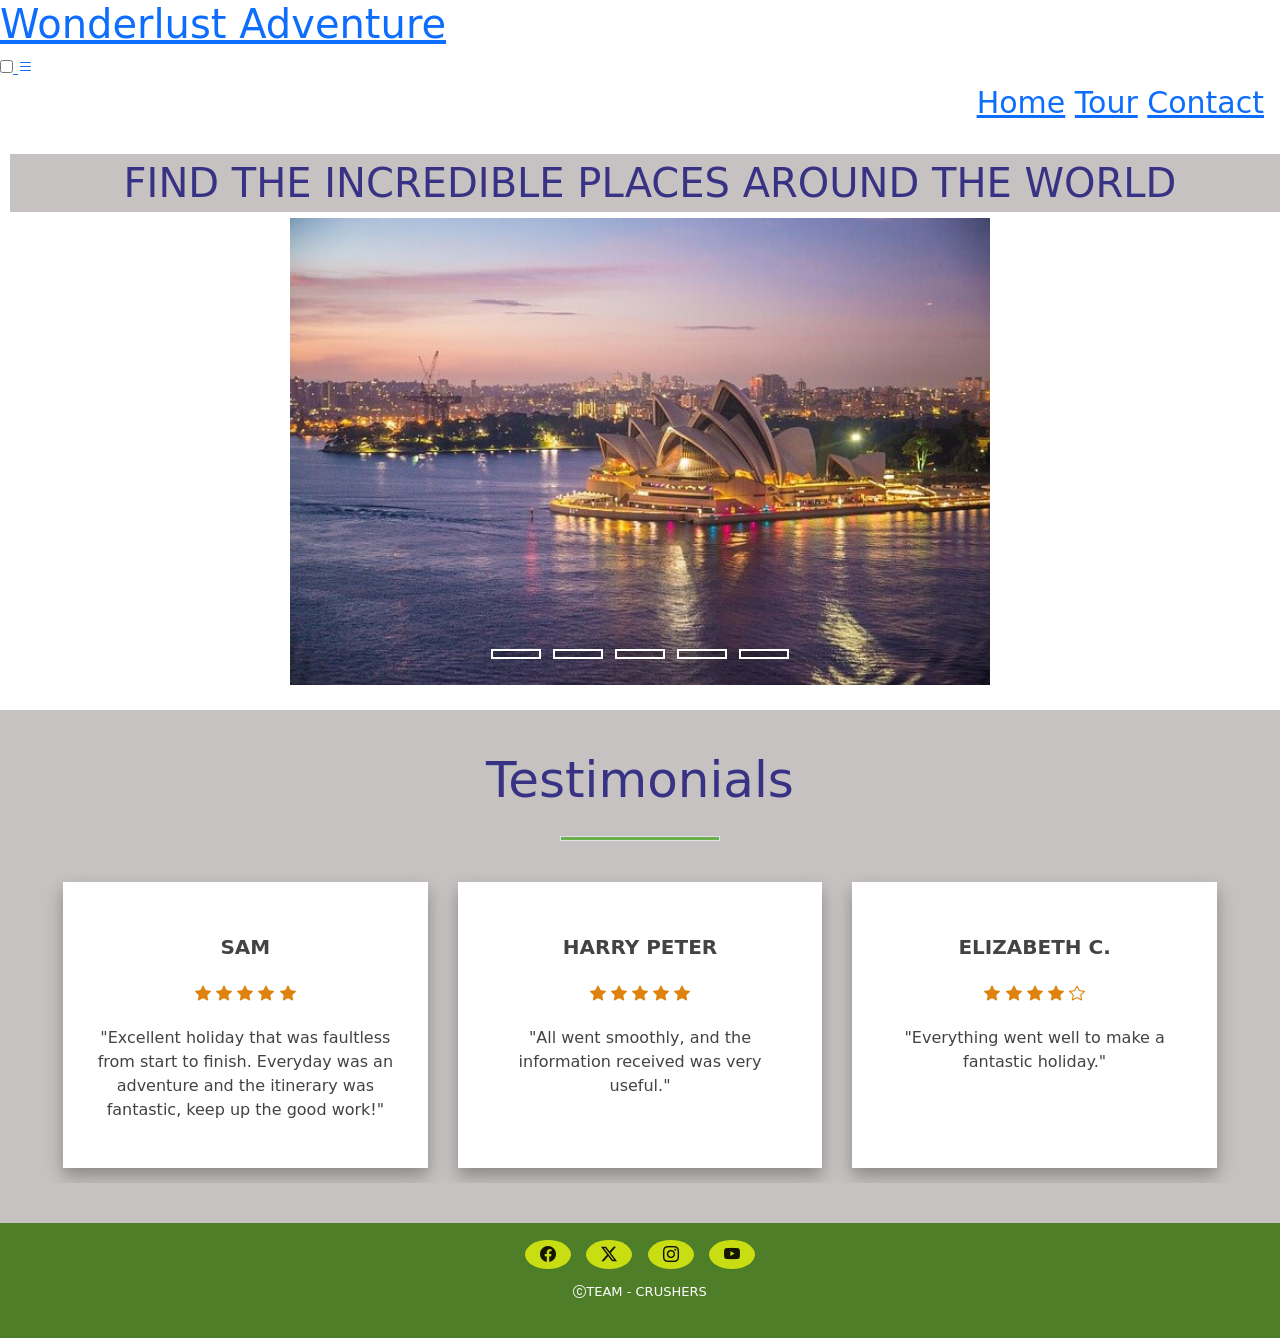
==== commit 936da1c8: "add contact_page and tour_page css file" ====
--- a/index.html
+++ b/index.html
@@ -1,5 +1,6 @@
 <!DOCTYPE html>
 <html lang="en">
+
 <head>
 
     <meta charset="UTF-8">
@@ -9,39 +10,60 @@
     <link rel="stylesheet" href="https://cdn.jsdelivr.net/npm/bootstrap-icons@1.11.3/font/bootstrap-icons.min.css">
     <link rel="preconnect" href="https://fonts.googleapis.com">
     <link rel="preconnect" href="https://fonts.gstatic.com" crossorigin>
-    <link href="https://fonts.googleapis.com/css2?family=Carattere&family=Noto+Sans:ital,wght@0,100..900;1,100..900&family=Open+Sans:ital,wght@0,300..800;1,300..800&family=Roboto:ital,wght@0,100;0,300;0,400;0,500;0,700;0,900;1,100;1,300;1,400;1,500;1,700;1,900&display=swap" rel="stylesheet">
+    <link
+        href="https://fonts.googleapis.com/css2?family=Carattere&family=Noto+Sans:ital,wght@0,100..900;1,100..900&family=Open+Sans:ital,wght@0,300..800;1,300..800&family=Roboto:ital,wght@0,100;0,300;0,400;0,500;0,700;0,900;1,100;1,300;1,400;1,500;1,700;1,900&display=swap"
+        rel="stylesheet">
     <title>Wanderlust Adventure</title>
 
 </head>
 
 <body>
 
+
     <!-- Logo, Navigation bar, Hero image1 and Hero text -->
-    <header>       
-        
-    </header>  
-    
-    
+    <header>
+        <a href="index.html">
+            <h1 id="logo">Wonderlust Adventure</h1>
+            <input type="checkbox" id="bar" name="burger-bar">
+            <label for="bar" class="burger-bar-menu">
+                <i class="bi bi-list"></i>
+            </label>
+        </a>
+        <nav>
+            <a href="index.html">Home</a>
+            <a href="tour.html">Tour</a>
+            <a href="contact.html">Contact</a>
+        </nav>
+    </header>
+
     <!-- Popular destination section, with carousel? and search form?-->
+
+    <div class="tagline">
+        <h1>Find the incredible places around the world</h1>
+
+    </div>
     <section>
+
         <div class="slidershow middle">
             <div class="slides">
                 <input type="radio" name="r1" id="r1" checked>
-                <input type="radio" name="r2" id="r2">
-                <input type="radio" name="r3" id="r3">
-                <input type="radio" name="r4" id="r4">
-                <input type="radio" name="r5" id="r5">
+                <input type="radio" name="r1" id="r2">
+                <input type="radio" name="r1" id="r3">
+                <input type="radio" name="r1" id="r4">
+                <input type="radio" name="r1" id="r5">
                 <div class="image m1">
                     <img src="assets/images/australia_sydney_compressed.jpg" alt="australia_sydney_compressed">
                 </div>
                 <div class="image">
-                    <img src="assets/images/brasil_rio_de_janeiro_compressed.jpg" alt="brasil_rio_de_janeiro_compressed">
+                    <img src="assets/images/brasil_rio_de_janeiro_compressed.jpg"
+                        alt="brasil_rio_de_janeiro_compressed">
                 </div>
                 <div class="image">
                     <img src="assets/images/iceland_geyser_compressed.jpg" alt="iceland_geyser_compressed">
                 </div>
                 <div class="image">
-                    <img src="assets/images/new_york_statue_of_liberty_compressed.jpg" alt="new_york_statue_of_liberty_compressed">
+                    <img src="assets/images/new_york_statue_of_liberty_compressed.jpg"
+                        alt="new_york_statue_of_liberty_compressed">
                 </div>
                 <div class="image">
                     <img src="assets/images/paris_eiffel_tower_compressed.jpg" alt="paris_eiffel_tower_compressed">
@@ -54,9 +76,9 @@
                 <label for="r4" class="bar"></label>
                 <label for="r5" class="bar"></label>
             </div>
-        </div>  
+        </div>
     </section>
-   <!-- Testimonials -->
+    <!-- Testimonials -->
     <section>
         <div class="testimonials">
             <div class="inner">
@@ -66,7 +88,7 @@
                 <div class="row">
                     <div class="col">
                         <div class="testimonial">
-                            <div class="name">Sam</div>
+                            <div class="name"><b>Sam</b></div>
                             <div class="stars">
                                 <i class="bi bi-star-fill"></i>
                                 <i class="bi bi-star-fill"></i>
@@ -74,42 +96,45 @@
                                 <i class="bi bi-star-fill"></i>
                                 <i class="bi bi-star-fill"></i>
                             </div>
-                            <p>"Excellent holiday that was faultless from start to finish. Everyday was an adventure and the itinerary was fantastic, keep up the good work!"</p>
+                            <p>"Excellent holiday that was faultless from start to finish. Everyday was an adventure and
+                                the itinerary was fantastic, keep up the good work!"</p>
+                        </div>
+                    </div>
+                    <div class="col">
+                        <div class="testimonial">
+                            <div class="name"><b>Harry Peter</b></div>
+                            <div class="stars">
+                                <i class="bi bi-star-fill"></i>
+                                <i class="bi bi-star-fill"></i>
+                                <i class="bi bi-star-fill"></i>
+                                <i class="bi bi-star-fill"></i>
+                                <i class="bi bi-star-fill"></i>
+                            </div>
+                            <p>"All went smoothly, and the information received was very useful."</p>
+                        </div>
+                    </div>
+
+                    <div class="col">
+                        <div class="testimonial">
+                            <div class="name"><b>Elizabeth C.</b></div>
+                            <div class="stars">
+                                <i class="bi bi-star-fill"></i>
+                                <i class="bi bi-star-fill"></i>
+                                <i class="bi bi-star-fill"></i>
+                                <i class="bi bi-star-fill"></i>
+                                <i class="bi bi-star"></i>
+                            </div>
+                            <p>
+                                "Everything went well to make a fantastic holiday."</p>
                         </div>
                     </div>
                 </div>
-                <div class="col">
-                    <div class="testimonial">
-                        <div class="name">Harry Peter</div>
-                        <div class="stars">
-                            <i class="bi bi-star-fill"></i>
-                            <i class="bi bi-star-fill"></i>
-                            <i class="bi bi-star-fill"></i>
-                            <i class="bi bi-star-fill"></i>
-                            <i class="bi bi-star-fill"></i>
-                        </div>
-                        <p>"All went smoothly, and the information received was very useful."</p>
-                    </div>
-                </div>
-            </div>
-            <div class="col">
-                <div class="testimonial">
-                    <div class="name">Elizabeth C.</div>
-                    <div class="stars">
-                        <i class="bi bi-star-fill"></i>
-                        <i class="bi bi-star-fill"></i>
-                        <i class="bi bi-star-fill"></i>
-                        <i class="bi bi-star-fill"></i>
-                        <i class="bi bi-star-fill"></i>
-                    </div>
-                    <p>
-                        "Everything went well to make a fantastic holiday."</p>
-                </div>
+
             </div>
         </div>
-            </div>
         </div>
-         
+        </div>
+
     </section>
 
     <!-- Footer -->
@@ -117,26 +142,30 @@
         <div class="footer-container">
             <div class="social-network social-icons">
                 <span>
-                    <a href="https://www.facebook.com/" target="_blank" aria-label="visit our facebook page"><i class="bi bi-facebook"></i></a>
-                    <a href="https://x.com/" target="_blank" aria-label="visit our twitter page"><i class="bi bi-twitter-x"></i></a>
-                    <a href="https://www.instagram.com/" target="_blank" aria-label="visit our instagram page"><i class="bi bi-instagram"></i></a>
-                    <a href="https://www.youtube.com/" target="_blank" aria-label="visit our youtube page"><i class="bi bi-youtube"></i></a>
+                    <a href="https://www.facebook.com/" target="_blank" aria-label="visit our facebook page"><i
+                            class="bi bi-facebook"></i></a>
+                    <a href="https://x.com/" target="_blank" aria-label="visit our twitter page"><i
+                            class="bi bi-twitter-x"></i></a>
+                    <a href="https://www.instagram.com/" target="_blank" aria-label="visit our instagram page"><i
+                            class="bi bi-instagram"></i></a>
+                    <a href="https://www.youtube.com/" target="_blank" aria-label="visit our youtube page"><i
+                            class="bi bi-youtube"></i></a>
                 </span>
             </div>
 
             <div class="footer-bottom">
                 <p><i class="bi bi-c-circle"></i> Team - Crushers</p>
 
-            </div>          
-        
+            </div>
+
         </div>
     </footer>
 
-    
 
-    <script src="https://cdn.jsdelivr.net/npm/bootstrap@5.3.3/dist/js/bootstrap.bundle.min.js">        
+
+    <script src="https://cdn.jsdelivr.net/npm/bootstrap@5.3.3/dist/js/bootstrap.bundle.min.js">
     </script>
-    
+
 </body>
 
 </html>
--- a/assets/css/style.css
+++ b/assets/css/style.css
@@ -1,3 +1,8 @@
+*{
+    margin: 0;
+    padding: 0;
+}
+
 html {
     height: 100%;
 }
@@ -5,27 +10,62 @@
 body {
     margin: 0;
     padding: 0;
-    background: rgb(25, 12, 41);
+    /* background: rgb(32, 24, 77); */
     min-height: 100%;
     display: flex;
     flex-direction: column;
 }
 
+nav {
+    text-align: right;
+    font-size: 30px;
+    margin-right: 20px;
+    text-decoration: none;
+    position: absolute;
+    background-color: #ffffff;
+    width: 100%;
+    left: 0;
+    padding: 0 1rem;
+}
+
+.tagline {
+    text-align: center;
+    margin-bottom: auto;
+    margin-top: 5%;
+    text-transform: uppercase;
+    width: 100%;
+}
+
+.tagline h1{
+    background-color: #c7c2c2;
+    text-shadow: #27a327;
+    text-decoration: none;
+    /* color: #434343; */
+    color: rgb(55, 50, 131);
+    width: 100%;
+    display: flex;
+    flex-wrap: wrap;
+    padding: 5px;
+   justify-content: center;
+   transform: translate(10px, 10px);
+}
 
 
 /* Style for Popular destination section */
 
 .slidershow {
     width: 700px;
-    height: 400px;
+    height: 500px;
     overflow: hidden;
+    margin-top: auto;
 }
 
 .middle {
-    position: absolute;
+    position: relative;
     top: 50%;
     left: 50%;
-    transform: translate(-50%, -50%);
+    transform: translate(-50%, -5%);
+
 }
 
 .navigation {
@@ -39,9 +79,9 @@
 .bar {
     width: 50px;
     height: 10px;
-    border-radius: 2px solid #ffffff;
+    border: 2px solid #ffffff;
     margin: 6px;
-    background-color: #9c96a7;
+    background-color: rgba(0, 0, 0, 0.2);
     cursor: pointer;
     transition: 0.4s;
 }
@@ -68,6 +108,7 @@
 .image {
     width: 20%;
     transition: 0.6s;
+    margin-top: auto;
 }
 
 .image img {
@@ -80,7 +121,7 @@
 }
 
 #r2:checked ~ .m1 {
-    margin-left: -20%;
+    margin-left: -20%; 
 }
 
 #r3:checked ~ .m1 {
@@ -95,7 +136,146 @@
     margin-left: -80%;
 }
 
-/* for footer area */
+/* ---------------------Testimonials Style-------- */
+
+.testimonials {
+    padding: 40px 0;
+    background: #c7c2c2;
+    color: #434343;
+    display: flex;
+    flex-wrap: wrap;
+    text-align: center;
+    margin-top: auto;
+}
+.testimonials h1 {
+    font-size: 50px;
+    color: rgb(55, 50, 131);
+    font-style: normal;
+   
+}
+
+.inner {
+    max-width: 1200px;
+    margin: auto;
+    overflow: hidden;
+    padding: 0 20px;
+}
+
+.border {
+    width: 160px;
+    height: 5px;
+    background: #6ab04c;
+    margin: 26px auto;
+}
+
+.row {
+    display: flex;
+    flex-wrap: wrap;
+    justify-content: center;
+    z-index: 1;
+}
+
+.col {
+    flex: 33.33%;
+    max-width: 33.33%;
+    box-sizing: border-box;
+    padding: 15px;
+}
+
+.testimonial {
+    background: #fff;
+    padding: 30px;
+    width: 100%;
+    height: 100%;
+    box-shadow: 0 8px 16px rgba(0, 0, 0, 0.3);
+}
+
+.name {
+    font-size: 20px;
+    text-transform: uppercase;
+    margin: 20px 0;
+}
+
+.stars {
+    color: #dd820c;
+    margin-bottom: 20px;
+
+}
+/* ---------------------for contact page-------------------------- */
+.contact-page{
+    padding: 40px 0;
+    color: #434343;
+    display: flex;
+    flex-wrap: wrap;
+    text-align: center;
+    margin-top: auto;
+}
+
+
+.contact-details {
+    background: #e2dcdc;
+    padding: 30px;
+    width: 100%;
+    height: 100%;
+    box-shadow: 0 8px 16px rgba(0, 0, 0, 0.3);
+}
+
+.contact-details span {
+    font-size: 50px;
+}
+
+.form-group {
+    margin: auto;
+    width: 500px;
+    max-width: 90%;
+}
+
+.form-group form {
+    width: 100%;
+    height: 100%;
+    padding: 20px;
+    background: #fff;
+    border-radius: 4px;
+    box-shadow: 0 8px 16px rgba(0, 0, 0, 0.3);
+}
+
+.form-group form h1 {
+    text-align: center;
+    margin-bottom: 24px;
+    color: #222;
+    text-transform: uppercase;
+}
+
+.form-group form .form-contral{
+    width: 100%;
+    height: 40px;
+    background: #fff;
+    border-radius: 4px;
+    border: 1px solid silver;
+    margin: 10px 0 18px 0;
+    padding: 0 10px;                                                                                                                                   
+}
+
+.form-group form .btn {
+    margin-left: auto;
+    width: 120px;
+    height: 34px;
+    border: none;
+    outline: none;
+    background: #27a327;
+    cursor: pointer;
+    font-size: 16px;
+    text-transform: uppercase;
+    color: white;
+    border-radius: 4px;
+    transition: 0.3s;
+}
+
+.form-group form .btn:hover {
+    opacity: 0.7;
+}
+
+/* ---------------------for footer area-------------------------- */
 footer {
     background-color: rgb(78, 126, 39);
     width: 100%;
@@ -153,7 +333,20 @@
     justify-content: space-around;
 }
 
-/*
+/* ------------Media Queries for Testimonials------------------------ */
+
+@media screen and (max-width:960px){
+    .col {
+        flex: 100%;
+        max-width: 50%;
+    }
+}
+@media screen and (max-width:768px){
+    .col {
+        flex: 100%;
+        max-width: 100%;
+    }
+}
 
 /* Additional styles for header and navbar */
 
@@ -201,67 +394,4 @@
 
 .navbar .disabled {
     color: #cccccc; 
-
-.hero h1 {
-    font-size: 2.5rem;
-}
-
-.hero p {
-    margin-top: 0.5rem;
-}
-
-main {
-    padding: 2rem;
-    background: #f4f4f4;
-}
-
-.tour-cards {
-    display: flex;
-    flex-wrap: wrap;
-    gap: 1rem;
-    justify-content: center;
-}
-
-.card {
-    background: #fff;
-    border: 1px solid #ddd;
-    border-radius: 5px;
-    overflow: hidden;
-    width: calc(33.333% - 1rem);
-    box-shadow: 0 2px 5px rgba(0,0,0,0.1);
-}
-
-.card img {
-    width: 100%;
-    height: auto;
-}
-
-.card-content {
-    padding: 1rem;
-}
-
-.card-content h3 {
-    display: flex;
-    justify-content: space-between;
-    align-items: center;
-    font-size: 1.2rem;
-}
-
-.card-content p {
-    margin: 0.5rem 0;
-}
-
-button {
-    display: block;
-    width: 100%;
-    padding: 0.5rem;
-    background: #ff6600;
-    color: #fff;
-    border: none;
-    cursor: pointer;
-    border-radius: 5px;
-    margin-top: 1rem;
-}
-
-*/
-
+}
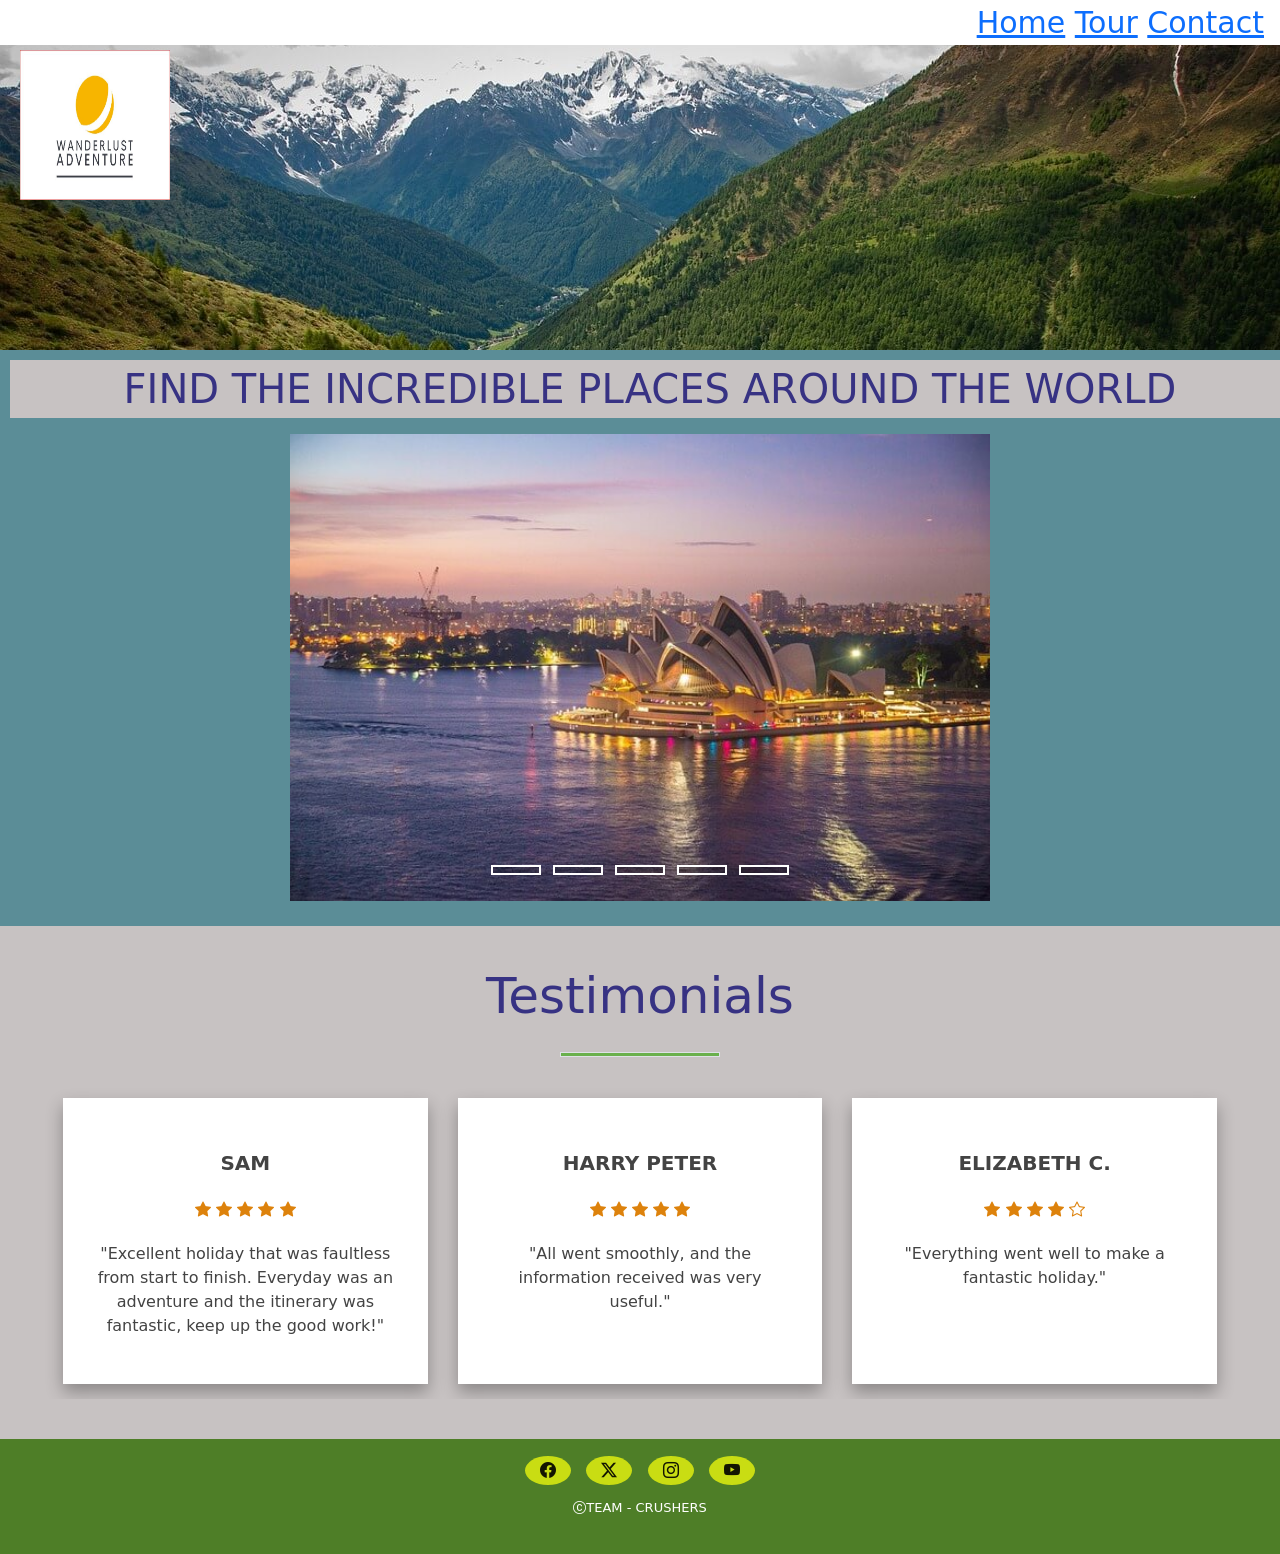
==== commit de5dc069: "add images and logo to header section" ====
--- a/index.html
+++ b/index.html
@@ -22,18 +22,19 @@
 
     <!-- Logo, Navigation bar, Hero image1 and Hero text -->
     <header>
-        <a href="index.html">
-            <h1 id="logo">Wonderlust Adventure</h1>
-            <input type="checkbox" id="bar" name="burger-bar">
-            <label for="bar" class="burger-bar-menu">
-                <i class="bi bi-list"></i>
-            </label>
-        </a>
+    <div class="header">
         <nav>
             <a href="index.html">Home</a>
             <a href="tour.html">Tour</a>
             <a href="contact.html">Contact</a>
         </nav>
+        <div class="hero">
+            <div class="logo">
+                <img src="assets/images/logo_wanderlust_adventure.png" alt="Wonderlust Adventure Logo">
+            </div>
+        </div>
+    </div>
+        
     </header>
 
     <!-- Popular destination section, with carousel? and search form?-->
@@ -55,15 +56,23 @@
                     <img src="assets/images/australia_sydney_compressed.jpg" alt="australia_sydney_compressed">
                 </div>
                 <div class="image">
+
+                    <img src="assets/images/brasil_rio_de_janeiro_compressed.jpg" alt="brasil_rio_de_janeiro_compressed">
+
                     <img src="assets/images/brasil_rio_de_janeiro_compressed.jpg"
                         alt="brasil_rio_de_janeiro_compressed">
+
                 </div>
                 <div class="image">
                     <img src="assets/images/iceland_geyser_compressed.jpg" alt="iceland_geyser_compressed">
                 </div>
                 <div class="image">
+
+                    <img src="assets/images/new_york_statue_of_liberty_compressed.jpg" alt="new_york_statue_of_liberty_compressed">
+
                     <img src="assets/images/new_york_statue_of_liberty_compressed.jpg"
                         alt="new_york_statue_of_liberty_compressed">
+
                 </div>
                 <div class="image">
                     <img src="assets/images/paris_eiffel_tower_compressed.jpg" alt="paris_eiffel_tower_compressed">
--- a/assets/css/style.css
+++ b/assets/css/style.css
@@ -10,10 +10,29 @@
 body {
     margin: 0;
     padding: 0;
-    /* background: rgb(32, 24, 77); */
+    background: rgba(22, 94, 107, 0.7);
     min-height: 100%;
     display: flex;
     flex-direction: column;
+    
+
+}
+/* ------------------------Header Style--------------- */
+
+.header{
+    background-image: url('../images/alps_compressed_cropped.jpg');
+    background-size: cover;
+    background-repeat: no-repeat;
+    background-position: center;
+    position: relative;
+    height: 350px;
+}
+
+.header .hero .logo img{
+    height: 150px;
+    width: 150px;
+    margin-left: 20px;
+    margin-top: 50px;
 }
 
 nav {
@@ -31,7 +50,6 @@
 .tagline {
     text-align: center;
     margin-bottom: auto;
-    margin-top: 5%;
     text-transform: uppercase;
     width: 100%;
 }
@@ -57,7 +75,7 @@
     width: 700px;
     height: 500px;
     overflow: hidden;
-    margin-top: auto;
+    margin-top: 10px;
 }
 
 .middle {
@@ -394,4 +412,4 @@
 
 .navbar .disabled {
     color: #cccccc; 
-}
+}
